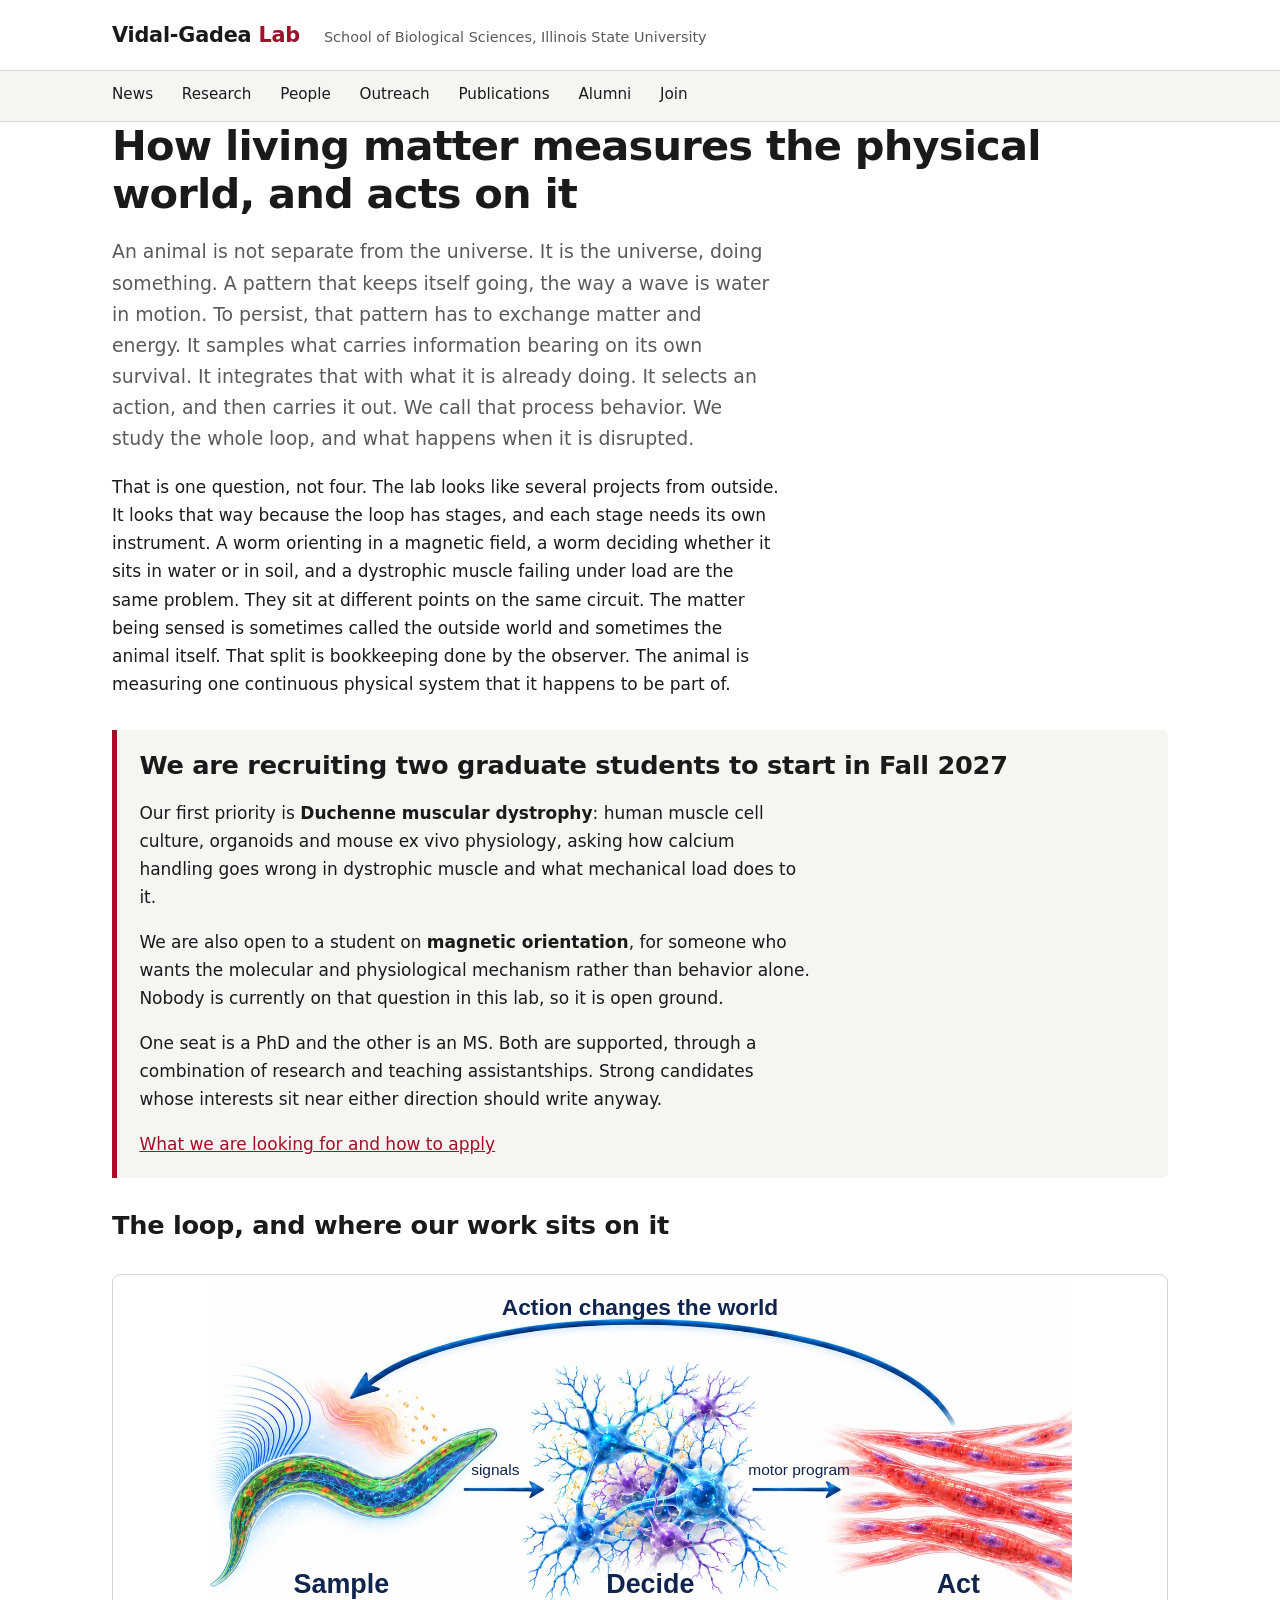
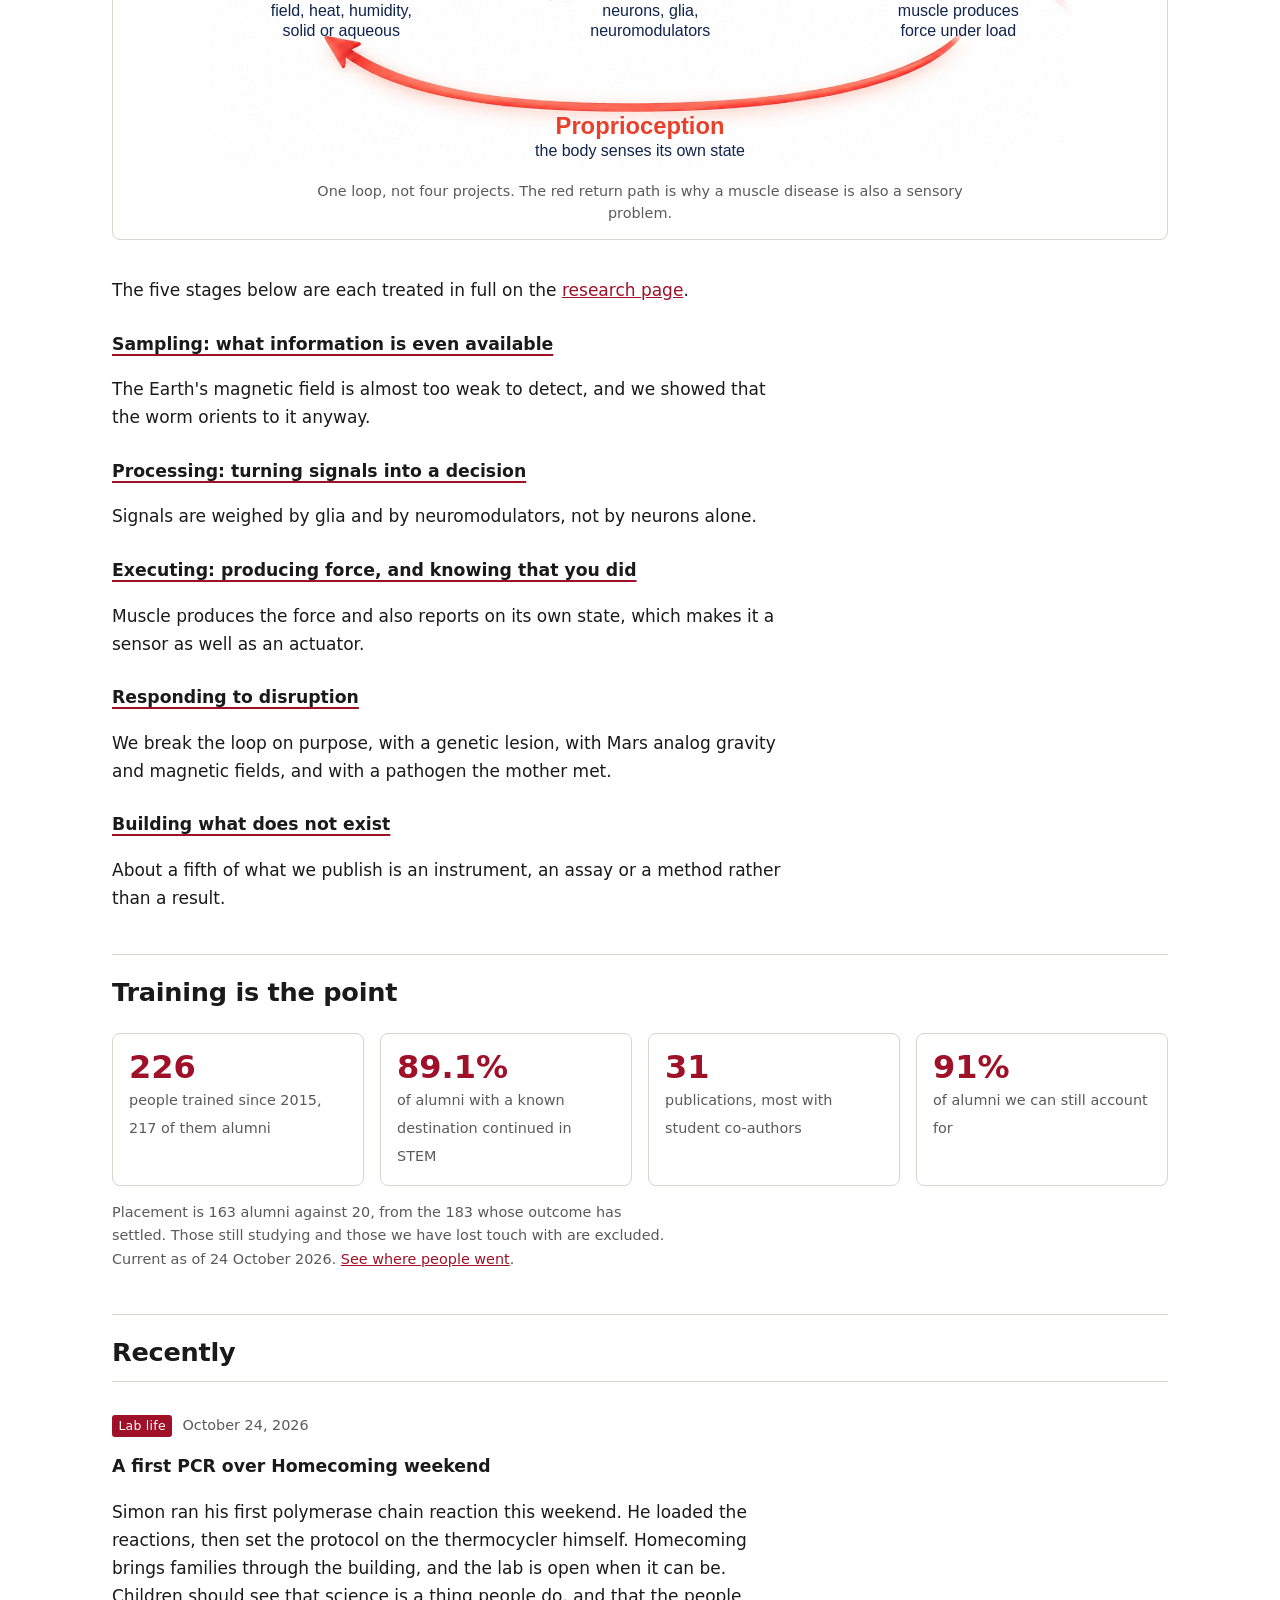
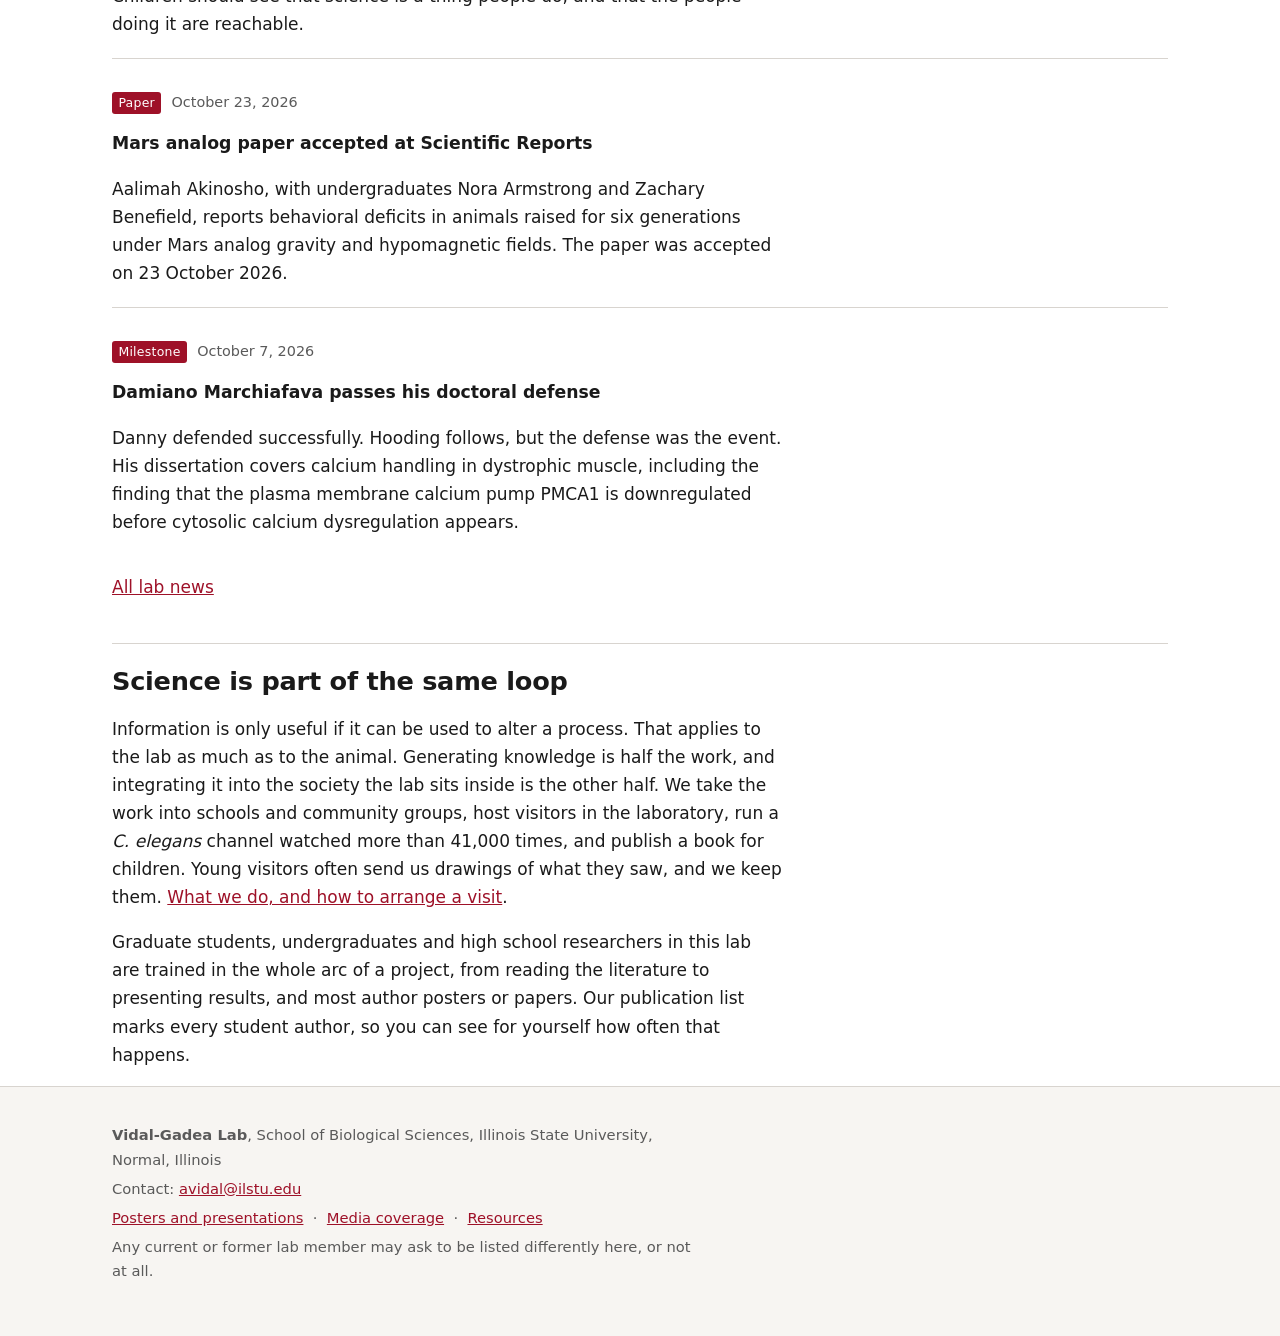
==== index.html @ 0d5caf1c "Shorten navigation labels and drop Home so the menu fits two rows on a phone" ====
<!doctype html>
<html lang="en">
<head>
<meta charset="utf-8">
<meta name="viewport" content="width=device-width, initial-scale=1">
<title>Vidal-Gadea Lab</title>
<meta name="description" content="The Vidal-Gadea Lab at Illinois State University studies how genes and nervous systems produce behavior, using C. elegans and human muscle cells to investigate Duchenne muscular dystrophy and magnetic field detection.">
<link rel="stylesheet" href="style.css">
</head>
<body>
<a class="skip" href="#main">Skip to main content</a>

<header class="masthead">
  <div class="wrap">
    <a class="wordmark" href="index.html" aria-current="page">Vidal-Gadea <span>Lab</span></a>
    <p class="tagline">School of Biological Sciences, Illinois State University</p>
  </div>
</header>

<nav class="primary" aria-label="Primary">
  <ul>
    <li><a href="news.html">News</a></li>
    <li><a href="research.html">Research</a></li>
    <li><a href="people.html">People</a></li>
    <li><a href="outreach.html">Outreach</a></li>
    <li><a href="publications.html">Publications</a></li>
    <li><a href="alumni.html">Alumni</a></li>
    <li><a href="join.html">Join</a></li>
  </ul>
</nav>

<main id="main" class="wrap">

  <h1>How living matter measures the physical world, and acts on it</h1>

  <p class="lede">An animal is not separate from the universe. It is the universe, doing
  something. A pattern that keeps itself going, the way a wave is water in motion. To persist,
  that pattern has to exchange matter and energy. It samples what carries information bearing
  on its own survival. It integrates that with what it is already doing. It selects an action,
  and then carries it out. We call that process behavior. We study the whole loop, and what
  happens when it is disrupted.</p>

  <p>That is one question, not four. The lab looks like several projects from outside. It looks
  that way because the loop has stages, and each stage needs its own instrument. A worm
  orienting in a magnetic field, a worm deciding whether it sits in water or in soil, and a
  dystrophic muscle failing under load are the same problem. They sit at different points on
  the same circuit. The matter being sensed is sometimes called the outside world and
  sometimes the animal itself. That split is bookkeeping done by the observer. The animal is
  measuring one continuous physical system that it happens to be part of.</p>

  <div class="callout">
    <h2>We are recruiting two graduate students to start in Fall 2027</h2>
    <p>Our first priority is <strong>Duchenne muscular dystrophy</strong>: human muscle cell
    culture, organoids and mouse ex vivo physiology, asking how calcium handling goes wrong in
    dystrophic muscle and what mechanical load does to it.</p>
    <p>We are also open to a student on <strong>magnetic orientation</strong>, for someone who
    wants the molecular and physiological mechanism rather than behavior alone. Nobody is
    currently on that question in this lab, so it is open ground.</p>
    <p>One seat is a PhD and the other is an MS. Both are supported, through a combination of
    research and teaching assistantships. Strong candidates whose interests sit near either
    direction should write anyway.</p>
    <p><a href="join.html">What we are looking for and how to apply</a></p>
  </div>

  <h2>The loop, and where our work sits on it</h2>

  <figure class="fig art">
    <svg viewBox="0 0 1672 941" role="img"
         aria-label="A closed loop. An animal samples the physical world (field, heat, humidity, and whether the surroundings are solid or aqueous), neurons and glia decide what the signals mean, and muscle produces force under load. An upper arc returns from muscle to sampling, because action changes the world. A lower arc, in red, returns the same way for proprioception, where the body senses its own state.">
      <image href="loop.jpg" x="0" y="0" width="1672" height="941"></image>
      <g fill="#10244d" font-family="Helvetica, Arial, sans-serif" text-anchor="middle">
        <text x="836" y="62" font-size="44" font-weight="700">Action changes the world</text>

        <text x="556" y="372" font-size="30">signals</text>
        <text x="1144" y="372" font-size="30">motor program</text>

        <text x="258" y="600" font-size="52" font-weight="700">Sample</text>
        <text x="258" y="645" font-size="31">field, heat, humidity,</text>
        <text x="258" y="683" font-size="31">solid or aqueous</text>

        <text x="856" y="600" font-size="52" font-weight="700">Decide</text>
        <text x="856" y="645" font-size="31">neurons, glia,</text>
        <text x="856" y="683" font-size="31">neuromodulators</text>

        <text x="1452" y="600" font-size="52" font-weight="700">Act</text>
        <text x="1452" y="645" font-size="31">muscle produces</text>
        <text x="1452" y="683" font-size="31">force under load</text>

        <text x="836" y="872" font-size="46" font-weight="700" fill="#e8402a">Proprioception</text>
        <text x="836" y="915" font-size="31">the body senses its own state</text>
      </g>
    </svg>
    <figcaption>One loop, not four projects. The red return path is why a muscle disease is
    also a sensory problem.</figcaption>
  </figure>

  <p>The five stages below are each treated in full on the
  <a href="research.html">research page</a>.</p>

  <h3><a href="research.html#sampling">Sampling: what information is even available</a></h3>
  <p>The Earth's magnetic field is almost too weak to detect, and we showed that the worm
  orients to it anyway.</p>

  <h3><a href="research.html#deciding">Processing: turning signals into a decision</a></h3>
  <p>Signals are weighed by glia and by neuromodulators, not by neurons alone.</p>

  <h3><a href="research.html#executing">Executing: producing force, and knowing that you did</a></h3>
  <p>Muscle produces the force and also reports on its own state, which makes it a sensor as
  well as an actuator.</p>

  <h3><a href="research.html#disruption">Responding to disruption</a></h3>
  <p>We break the loop on purpose, with a genetic lesion, with Mars analog gravity and magnetic
  fields, and with a pathogen the mother met.</p>

  <h3><a href="research.html#building">Building what does not exist</a></h3>
  <p>About a fifth of what we publish is an instrument, an assay or a method rather than a
  result.</p>

  <h2>Training is the point</h2>

  <ul class="stats">
    <li><span class="n">226</span><span class="k">people trained since 2015, 217 of them alumni</span></li>
    <li><span class="n">89.1%</span><span class="k">of alumni with a known destination continued in STEM</span></li>
    <li><span class="n">31</span><span class="k">publications, most with student co-authors</span></li>
    <li><span class="n">91%</span><span class="k">of alumni we can still account for</span></li>
  </ul>
  <p class="meta">Placement is 163 alumni against 20, from the 183 whose outcome has settled.
  Those still studying and those we have lost touch with are excluded. Current as of 24 October 2026.
  <a href="alumni.html">See where people went</a>.</p>

  <h2>Recently</h2>
  <div id="homeNews"><p class="meta">Recent lab news appears here.</p></div>
  <noscript><p class="meta">The news list needs JavaScript. The full record is on the <a href="news.html">news page</a>.</p></noscript>
  <p><a href="news.html">All lab news</a></p>

  <h2>Science is part of the same loop</h2>
  <p>Information is only useful if it can be used to alter a process. That applies to the lab
  as much as to the animal. Generating knowledge is half the work, and integrating it into the
  society the lab sits inside is the other half. We take the work into schools and community
  groups, host visitors in the laboratory, run
  a <em>C. elegans</em> channel watched more than 41,000 times, and publish a book for
  children. Young visitors often send us drawings of what they saw, and we keep them.
  <a href="outreach.html">What we do, and how to arrange a visit</a>.</p>

  <p>Graduate students, undergraduates and high school researchers in this lab are trained in
  the whole arc of a project, from reading the literature to presenting results, and most
  author posters or papers. Our publication list marks every student author, so you can see
  for yourself how often that happens.</p>

</main>

<footer>
  <div class="wrap">
    <p><strong>Vidal-Gadea Lab</strong>, School of Biological Sciences, Illinois State University, Normal, Illinois</p>
    <p>Contact: <a href="mailto:avidal@ilstu.edu">avidal@ilstu.edu</a></p>
    <p class="sitelinks"><a href="presentations.html">Posters and presentations</a> &nbsp;&middot;&nbsp;
    <a href="media.html">Media coverage</a> &nbsp;&middot;&nbsp;
    <a href="resources.html">Resources</a></p>
    <p>Any current or former lab member may ask to be listed differently here, or not at all.</p>
  </div>
</footer>

<script>
(function(){
  var box=document.getElementById('homeNews'); if(!box) return;
  fetch('news.json',{cache:'no-store'}).then(function(r){return r.json();}).then(function(items){
    items.sort(function(a,b){return a.date<b.date?1:-1;});
    var M=['January','February','March','April','May','June','July','August','September','October','November','December'];
    var out='';
    items.slice(0,3).forEach(function(it){
      var p=it.date.split('-');
      out+='<article class="newsitem"><p class="meta"><span class="newstag">'+it.tag+'</span> '+
           M[parseInt(p[1],10)-1]+' '+parseInt(p[2],10)+', '+p[0]+'</p><h3>'+it.title+'</h3><p>'+it.body+'</p></article>';
    });
    box.innerHTML=out;
  }).catch(function(){ box.innerHTML=''; });
})();
</script>
<script src="ui.js"></script>
</body>
</html>
---- style.css ----
:root {
  --red: #9e1128;
  --red-bright: #ce0e2d;
  --ink: #1a1a1a;
  --muted: #5a5a5a;
  --rule: #d8d4cf;
  --bg: #ffffff;
  --bg-soft: #f7f5f2;
  --focus: #0b5fff;
  --max: 68rem;
}

@media (prefers-color-scheme: dark) {
  :root:not([data-theme="light"]) {
    --red: #ff8fa0;
    --red-bright: #ff8fa0;
    --ink: #eceaea;
    --muted: #b4afac;
    --rule: #3a3634;
    --bg: #15120f;
    --bg-soft: #1e1a17;
    --focus: #8ab4ff;
  }
}
:root[data-theme="dark"] {
  --red: #ff8fa0;
  --red-bright: #ff8fa0;
  --ink: #eceaea;
  --muted: #b4afac;
  --rule: #3a3634;
  --bg: #15120f;
  --bg-soft: #1e1a17;
  --focus: #8ab4ff;
}

* { box-sizing: border-box; }

html { -webkit-text-size-adjust: 100%; }

body {
  margin: 0;
  background: var(--bg);
  color: var(--ink);
  font: 400 1.0625rem/1.65 ui-sans-serif, system-ui, -apple-system, "Segoe UI", Roboto, Arial, sans-serif;
}

.skip {
  position: absolute;
  left: -9999px;
  top: 0;
  background: var(--ink);
  color: var(--bg);
  padding: .75rem 1rem;
  z-index: 100;
}
.skip:focus { left: 0; }

:focus-visible {
  outline: 3px solid var(--focus);
  outline-offset: 2px;
}

.wrap {
  max-width: var(--max);
  margin: 0 auto;
  padding: 0 1rem;
}

/* ---------- masthead ---------- */

.masthead {
  border-bottom: 1px solid var(--rule);
  background: var(--bg);
}
.masthead .wrap {
  display: flex;
  flex-wrap: wrap;
  align-items: baseline;
  gap: .5rem 1.5rem;
  padding-top: 1.1rem;
  padding-bottom: 1.1rem;
}
.wordmark {
  font-size: 1.3rem;
  font-weight: 700;
  letter-spacing: -.01em;
  color: var(--ink);
  text-decoration: none;
}
.wordmark span { color: var(--red); }
.tagline {
  color: var(--muted);
  font-size: .9rem;
  margin: 0;
}

nav.primary { border-bottom: 1px solid var(--rule); background: var(--bg-soft); }
nav.primary ul {
  list-style: none;
  margin: 0;
  padding: 0;
  display: flex;
  flex-wrap: wrap;
  max-width: var(--max);
  margin-inline: auto;
  padding-inline: 1rem;
}
nav.primary a {
  display: block;
  padding: .7rem .9rem;
  color: var(--ink);
  text-decoration: none;
  font-size: .95rem;
  border-bottom: 3px solid transparent;
}
nav.primary a:hover { background: var(--bg); }
nav.primary a[aria-current="page"] {
  border-bottom-color: var(--red);
  font-weight: 600;
}
nav.primary li:first-child a { padding-left: 0; }

/* ---------- type ---------- */

main { padding-block: 2.5rem 4rem; }

h1 {
  font-size: clamp(1.8rem, 1.2rem + 2.2vw, 2.6rem);
  line-height: 1.15;
  letter-spacing: -.02em;
  margin: 0 0 .6rem;
}
h2 {
  font-size: clamp(1.25rem, 1rem + 1vw, 1.6rem);
  line-height: 1.25;
  letter-spacing: -.01em;
  margin: 2.6rem 0 .75rem;
  padding-top: 1.4rem;
  border-top: 1px solid var(--rule);
}
h2:first-of-type { border-top: 0; padding-top: 0; margin-top: 1.8rem; }
h3 {
  font-size: 1.08rem;
  margin: 1.6rem 0 .4rem;
}
p, li { max-width: 62ch; }
a { color: var(--red); }
a:hover { text-decoration-thickness: 2px; }

.lede {
  font-size: 1.18rem;
  color: var(--muted);
  max-width: 55ch;
}

.meta { color: var(--muted); font-size: .9rem; }

/* ---------- call-out ---------- */

.callout {
  background: var(--bg-soft);
  border-left: 5px solid var(--red);
  padding: 1.25rem 1.4rem;
  margin: 2rem 0;
  border-radius: 0 6px 6px 0;
}
.callout h2, .callout h3 { margin-top: 0; border-top: 0; padding-top: 0; }
.callout p:last-child { margin-bottom: 0; }

/* ---------- cards ---------- */

.grid {
  display: grid;
  gap: 1.5rem;
  grid-template-columns: repeat(auto-fit, minmax(15rem, 17rem));
  justify-content: start;
  margin: 1.5rem 0;
}
.card {
  border: 1px solid var(--rule);
  border-radius: 8px;
  padding: 1.1rem 1.2rem;
  background: var(--bg);
}
.card h3 { margin-top: 0; }
.card p { margin-bottom: 0; }

.person { text-align: left; }
.person img {
  width: 100%;
  max-width: 15rem;
  height: auto;
  aspect-ratio: 1 / 1;
  object-fit: cover;
  border-radius: 6px;
  background: var(--bg-soft);
  display: block;
  margin-bottom: .7rem;
}
.person .name { font-weight: 650; display: block; }
.person .role { color: var(--muted); font-size: .92rem; }

/* ---------- stats ---------- */

.stats {
  display: grid;
  gap: 1rem;
  grid-template-columns: repeat(auto-fit, minmax(11rem, 1fr));
  margin: 1.5rem 0 .5rem;
  padding: 0;
  list-style: none;
}
.stats li {
  border: 1px solid var(--rule);
  border-radius: 8px;
  padding: 1rem;
  max-width: none;
}
.stats .n {
  display: block;
  font-size: 2rem;
  font-weight: 700;
  line-height: 1.1;
  color: var(--red);
}
.stats .k { color: var(--muted); font-size: .9rem; }

/* ---------- publications ---------- */

.pubs { list-style: none; padding: 0; }
.pubs li {
  border-top: 1px solid var(--rule);
  padding: 1rem 0;
  max-width: 68ch;
}
.pubs li:first-child { border-top: 0; }
.pub-venue { font-style: italic; }
.key {
  background: var(--bg-soft);
  padding: .8rem 1rem;
  border-radius: 6px;
  font-size: .92rem;
  max-width: 62ch;
}

/* ---------- footer ---------- */

footer {
  border-top: 1px solid var(--rule);
  background: var(--bg-soft);
  padding-block: 2rem 3rem;
}
footer p { margin: .3rem 0; font-size: .92rem; color: var(--muted); }

@media (prefers-reduced-motion: reduce) {
  * { animation: none !important; transition: none !important; }
}

/* figures: hand-drawn inline SVG diagrams */
.fig {
  margin: 2rem 0 2.25rem;
  padding: 1.25rem 0 0;
  border-top: 1px solid var(--rule);
  border-bottom: 1px solid var(--rule);
  color: var(--ink);
}
.fig svg {
  display: block;
  width: 100%;
  max-width: 54rem;
  height: auto;
  margin: 0 auto;
}
.fig figcaption {
  max-width: 44rem;
  margin: 0.75rem auto 1.1rem;
  font-size: 0.9rem;
  line-height: 1.5;
  color: var(--muted);
  text-align: center;
}

/* figures built on artwork: keep the white plate in dark mode so the
   illustration is not a lit slab, and so the typeset labels stay legible */
.fig.art {
  background: #ffffff;
  border: 1px solid var(--rule);
  border-top: 1px solid var(--rule);
  border-radius: 8px;
  padding: 0.5rem 0.5rem 0;
}
.fig.art figcaption { margin-bottom: 0.9rem; color: #5a5a5a; }

/* photographic figures: dark micrographs, so no white plate */
.fig.photo img {
  display: block;
  width: 100%;
  max-width: 48rem;
  height: auto;
  margin: 0 auto;
  border-radius: 6px;
}

/* visitor art */
.art-hero img {
  display: block; width: 100%; max-width: 54rem; height: auto;
  margin: 0 auto; border-radius: 6px;
}
.art-hero figcaption { font-style: italic; }
.artgrid {
  display: grid; gap: 1.5rem;
  grid-template-columns: repeat(auto-fit, minmax(15rem, 1fr));
  margin: 1.5rem 0 1rem;
}
.artcard { margin: 0; }
.artcard img {
  width: 100%; height: auto; display: block;
  border: 1px solid var(--rule); border-radius: 6px; background: #fff;
}
.artcard figcaption { font-size: .9rem; line-height: 1.5; margin-top: .6rem; }
.artcard .art-text { display: block; color: var(--muted); margin-top: .3rem; }
.artcard .art-by { display: block; color: var(--muted); margin-top: .3rem; font-style: italic; }

/* Section headings that double as links to the full treatment */
h3 > a:only-child {
  color: inherit;
  text-decoration-color: var(--red);
  text-decoration-thickness: 2px;
  text-underline-offset: 4px;
}
h3 > a:only-child:hover {
  color: var(--red);
}

/* Progressive disclosure on the join page */
details {
  border-top: 1px solid var(--rule);
  padding: 0.6rem 0;
}
details:last-of-type { border-bottom: 1px solid var(--rule); }
details > summary {
  cursor: pointer;
  font-weight: 600;
  padding: 0.35rem 0;
  list-style-position: outside;
}
details > summary:hover { color: var(--red); }
details > summary:focus-visible {
  outline: 3px solid var(--focus);
  outline-offset: 2px;
}
details[open] > summary { color: var(--red); }
details > p { margin-top: 0.4rem; }

/* News entries */
.newsitem {
  border-top: 1px solid var(--rule);
  padding: 1.1rem 0 .2rem;
}
.newsitem h3 { margin: .15rem 0 .35rem; }
.newstag {
  display: inline-block;
  background: var(--red);
  color: #fff;
  border-radius: 3px;
  padding: .05rem .4rem;
  font-size: .78rem;
  letter-spacing: .02em;
  margin-right: .35rem;
}
@media (prefers-color-scheme: dark) { .newstag { color: #15120f; } }
.newsfig { margin: .6rem 0 .2rem; max-width: 34rem; }
.newsfig img { width: 100%; height: auto; border-radius: 6px; }

/* Back to top */
.totop {
  position: fixed;
  right: 1rem;
  bottom: 1rem;
  z-index: 50;
  font: inherit;
  font-size: 0.9rem;
  line-height: 1;
  padding: 0.6rem 0.8rem;
  border: 1px solid var(--rule);
  border-radius: 2rem;
  background: var(--bg);
  color: var(--ink);
  cursor: pointer;
  box-shadow: 0 1px 6px rgba(0,0,0,.14);
}
.totop:hover { background: var(--bg-soft); }
.totop:focus-visible { outline: 3px solid var(--focus); outline-offset: 2px; }
.totop[hidden] { display: none; }
@media (prefers-reduced-motion: no-preference) { html { scroll-behavior: smooth; } }
@media print { .totop { display: none; } }

/* Jump links */
.jump {
  margin: 1.25rem 0 1.75rem;
  padding: 0.75rem 0;
  border-top: 1px solid var(--rule);
  border-bottom: 1px solid var(--rule);
  display: flex;
  flex-wrap: wrap;
  align-items: baseline;
  gap: 0.5rem 1.25rem;
  font-size: 0.95rem;
}
.jump span { color: var(--muted); }
.jump a { white-space: nowrap; }
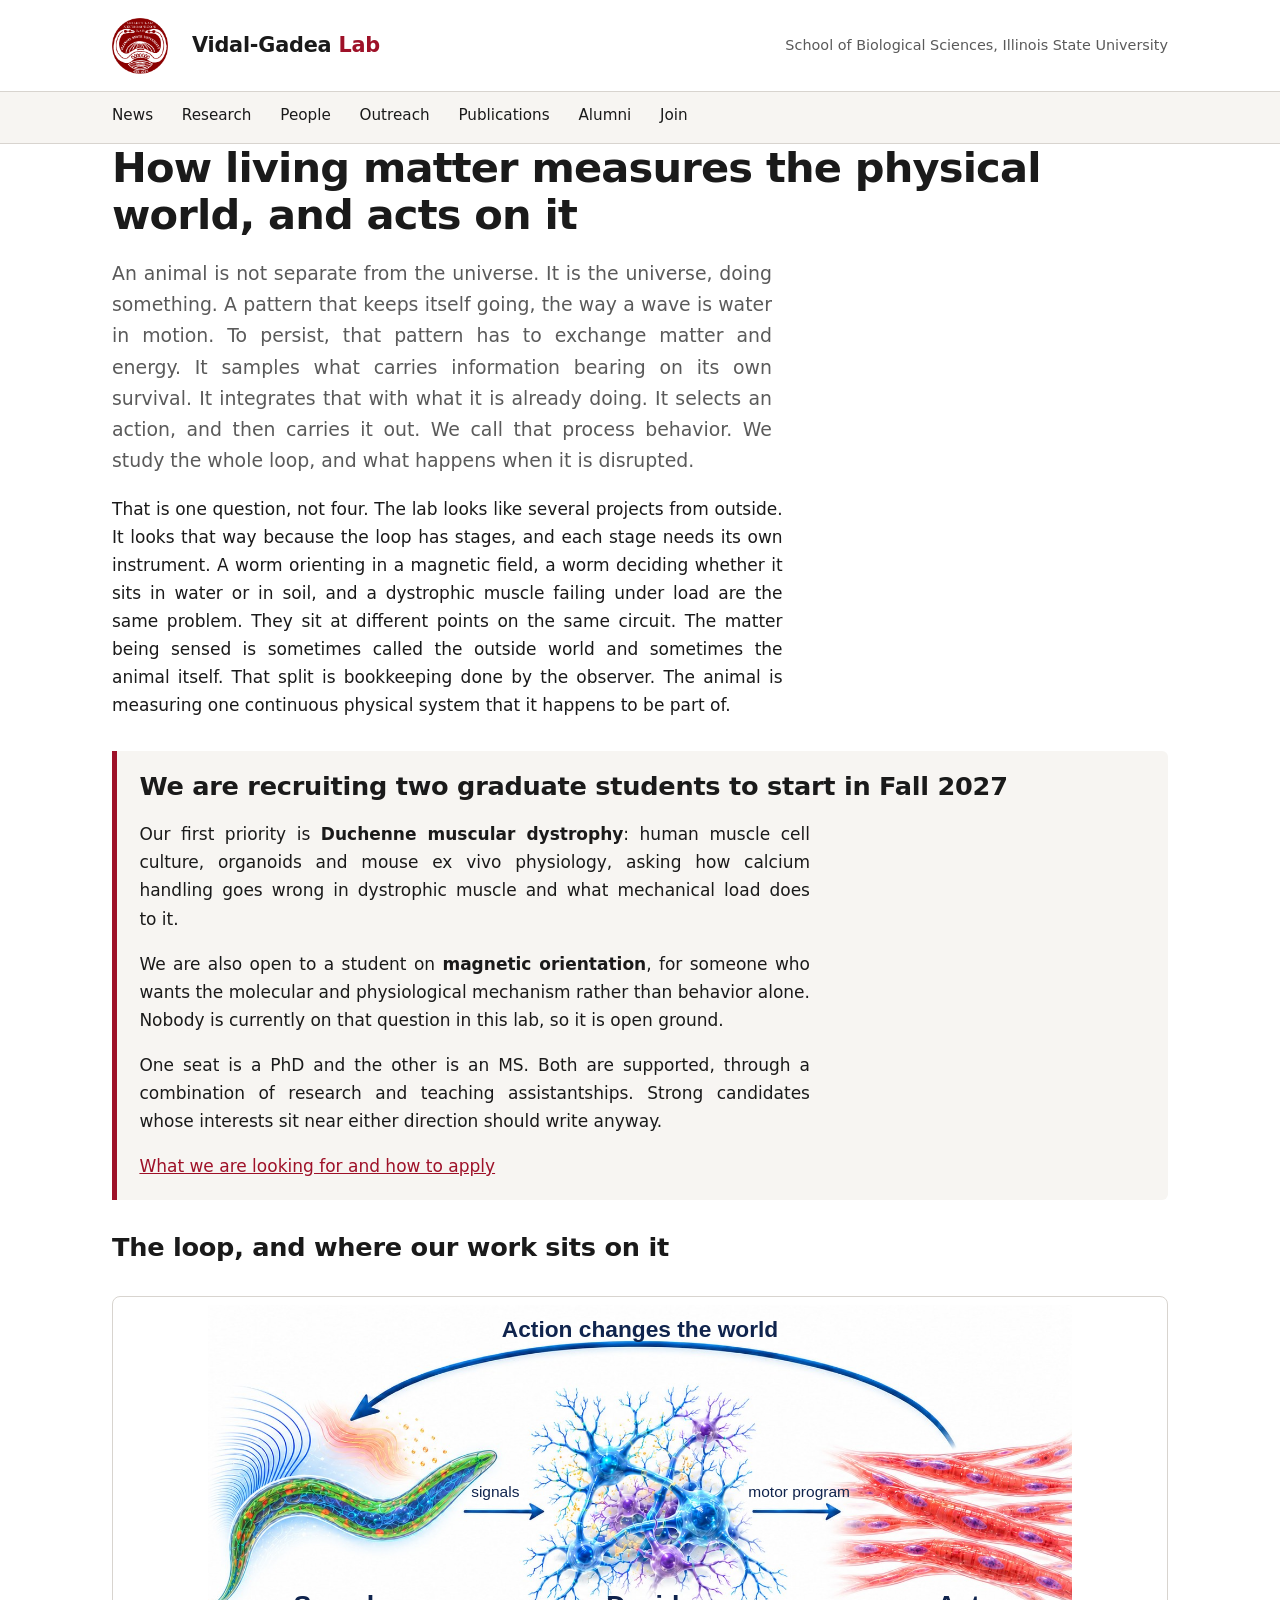
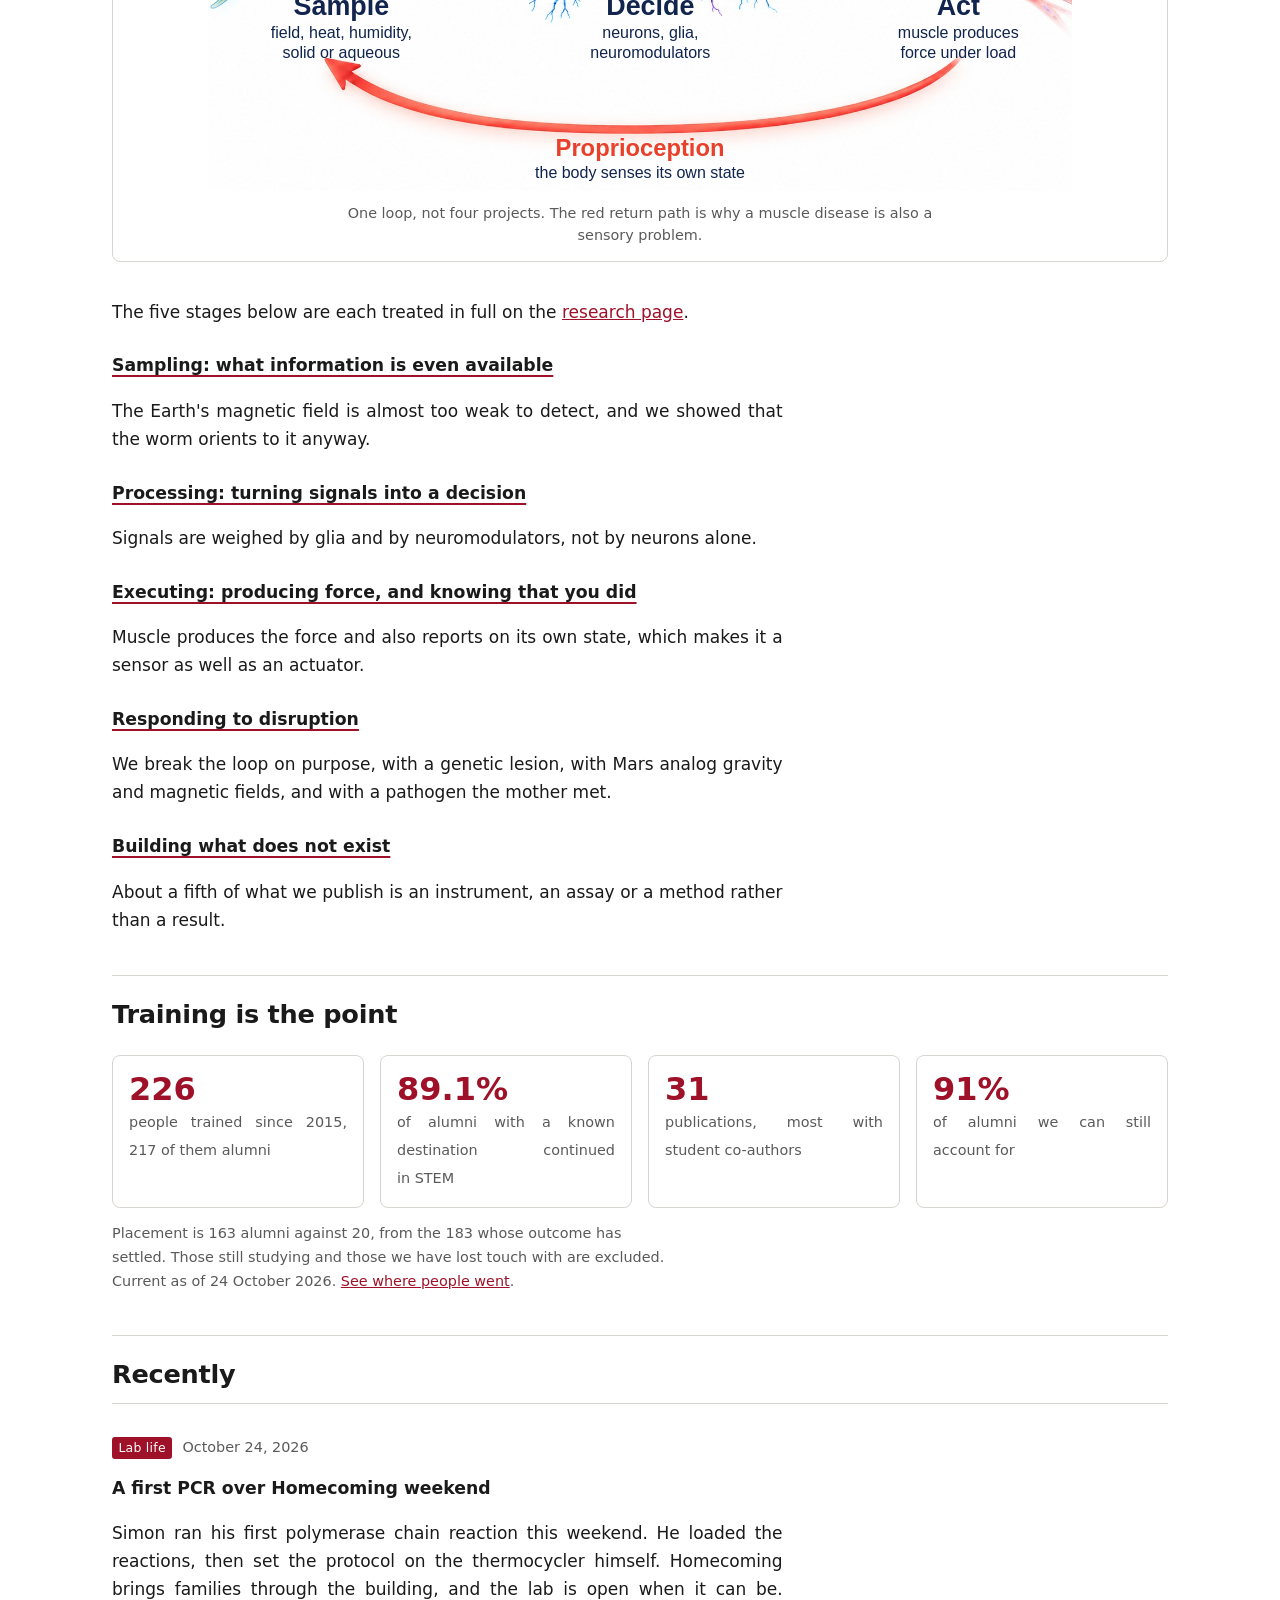
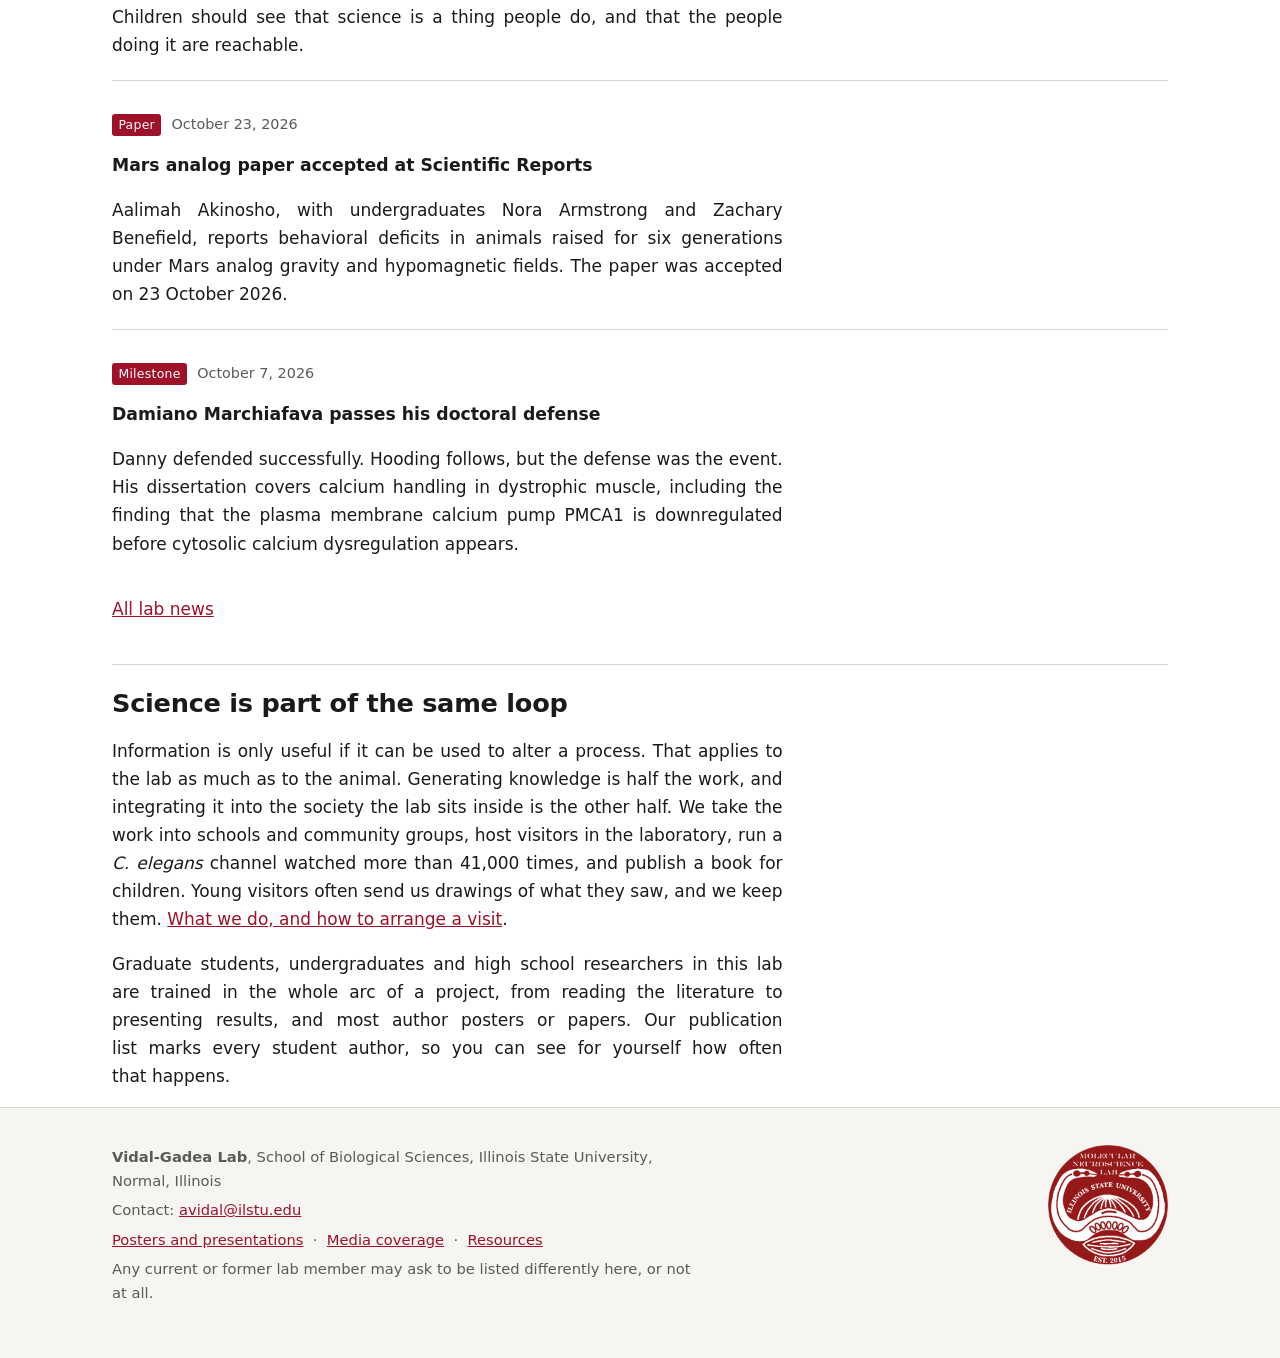
==== commit 0ba0928b: "Add lab logo to header and footer, favicon, social preview card" ====
--- a/index.html
+++ b/index.html
@@ -5,6 +5,18 @@
 <meta name="viewport" content="width=device-width, initial-scale=1">
 <title>Vidal-Gadea Lab</title>
 <meta name="description" content="The Vidal-Gadea Lab at Illinois State University studies how genes and nervous systems produce behavior, using C. elegans and human muscle cells to investigate Duchenne muscular dystrophy and magnetic field detection.">
+<meta property="og:title" content="Vidal-Gadea Lab">
+<meta property="og:description" content="The Vidal-Gadea Lab at Illinois State University studies how genes and nervous systems produce behavior, using C. elegans and human muscle cells to investigate Duchenne muscular dystrophy and magnetic field detection.">
+<meta property="og:url" content="https://agvg75.github.io/lab/">
+<link rel="icon" href="favicon.ico" sizes="32x32">
+<link rel="icon" type="image/png" sizes="512x512" href="favicon-512.png">
+<link rel="apple-touch-icon" href="favicon-180.png">
+<meta property="og:site_name" content="Vidal-Gadea Lab">
+<meta property="og:type" content="website">
+<meta property="og:image" content="https://agvg75.github.io/lab/social-card.jpg">
+<meta property="og:image:width" content="1200">
+<meta property="og:image:height" content="630">
+<meta name="twitter:card" content="summary_large_image">
 <link rel="stylesheet" href="style.css">
 </head>
 <body>
@@ -12,6 +24,7 @@
 
 <header class="masthead">
   <div class="wrap">
+    <a class="brand" href="index.html" aria-label="Vidal-Gadea Lab home"><picture><source srcset="logo-white-360.png" media="(prefers-color-scheme: dark)" class="logo-dark"><img class="logo" src="logo-red-360.png" width="56" height="56" alt=""></picture></a>
     <a class="wordmark" href="index.html" aria-current="page">Vidal-Gadea <span>Lab</span></a>
     <p class="tagline">School of Biological Sciences, Illinois State University</p>
   </div>
@@ -151,6 +164,7 @@
 
 <footer>
   <div class="wrap">
+    <img class="footlogo" src="logo-red-360.png" alt="Vidal-Gadea Lab logo: two nematodes encircling a pharynx, muscle and a row of eggs. Established 2015." width="120" height="120" loading="lazy">
     <p><strong>Vidal-Gadea Lab</strong>, School of Biological Sciences, Illinois State University, Normal, Illinois</p>
     <p>Contact: <a href="mailto:avidal@ilstu.edu">avidal@ilstu.edu</a></p>
     <p class="sitelinks"><a href="presentations.html">Posters and presentations</a> &nbsp;&middot;&nbsp;
@@ -166,16 +180,22 @@
   fetch('news.json',{cache:'no-store'}).then(function(r){return r.json();}).then(function(items){
     items.sort(function(a,b){return a.date<b.date?1:-1;});
     var M=['January','February','March','April','May','June','July','August','September','October','November','December'];
+    function esc(s){return String(s==null?'':s).replace(/&/g,'&amp;').replace(/</g,'&lt;').replace(/>/g,'&gt;');}
+  function ital(s){return s
+    .replace(/\b(Caenorhabditis elegans|C\. elegans)\b/g,'<em>$1</em>')
+    .replace(/\b([a-z]{3,4}-\d+(?:\.\d+)?)\b/g,'<em>$1</em>');}
     var out='';
     items.slice(0,3).forEach(function(it){
       var p=it.date.split('-');
-      out+='<article class="newsitem"><p class="meta"><span class="newstag">'+it.tag+'</span> '+
-           M[parseInt(p[1],10)-1]+' '+parseInt(p[2],10)+', '+p[0]+'</p><h3>'+it.title+'</h3><p>'+it.body+'</p></article>';
+      out+='<article class="newsitem"><p class="meta"><span class="newstag">'+esc(it.tag)+'</span> '+
+           M[parseInt(p[1],10)-1]+' '+parseInt(p[2],10)+', '+p[0]+'</p><h3>'+ital(esc(it.title))+'</h3><p>'+ital(esc(it.body))+'</p></article>';
     });
     box.innerHTML=out;
   }).catch(function(){ box.innerHTML=''; });
 })();
 </script>
 <script src="ui.js"></script>
+<script data-goatcounter="https://vidalgadea.goatcounter.com/count"
+        async src="//gc.zgo.at/count.js"></script>
 </body>
 </html>
--- a/style.css
+++ b/style.css
@@ -409,3 +409,21 @@
 }
 .jump span { color: var(--muted); }
 .jump a { white-space: nowrap; }
+
+/* Justified body text. Hyphenation keeps word spacing even; narrow screens stay
+   ragged right because justification opens rivers below about 45 characters a line. */
+@media (min-width: 40em){
+  p, li, figcaption, .lede { text-align: justify; hyphens: auto; -webkit-hyphens: auto; text-wrap: pretty; }
+  .meta, .newstag, nav, .jump, .totop, h1, h2, h3, h4, .person, figcaption.small { text-align: left; }
+}
+
+/* ---------- logo ---------- */
+.masthead .wrap { align-items: center; }
+.brand { display: inline-flex; flex-shrink: 0; line-height: 0; }
+.brand .logo { width: 56px; height: 56px; display: block; }
+.masthead .tagline { flex-basis: 100%; }
+@media (min-width: 40em) { .masthead .tagline { flex-basis: auto; margin-left: auto; } }
+footer .footlogo { float: right; width: 120px; height: 120px; margin: 0 0 1rem 1.5rem; opacity: .9; }
+footer .wrap::after { content: ""; display: block; clear: both; }
+@media (max-width: 40em) { footer .footlogo { width: 80px; height: 80px; } }
+footer p, .skip { text-align: left; }
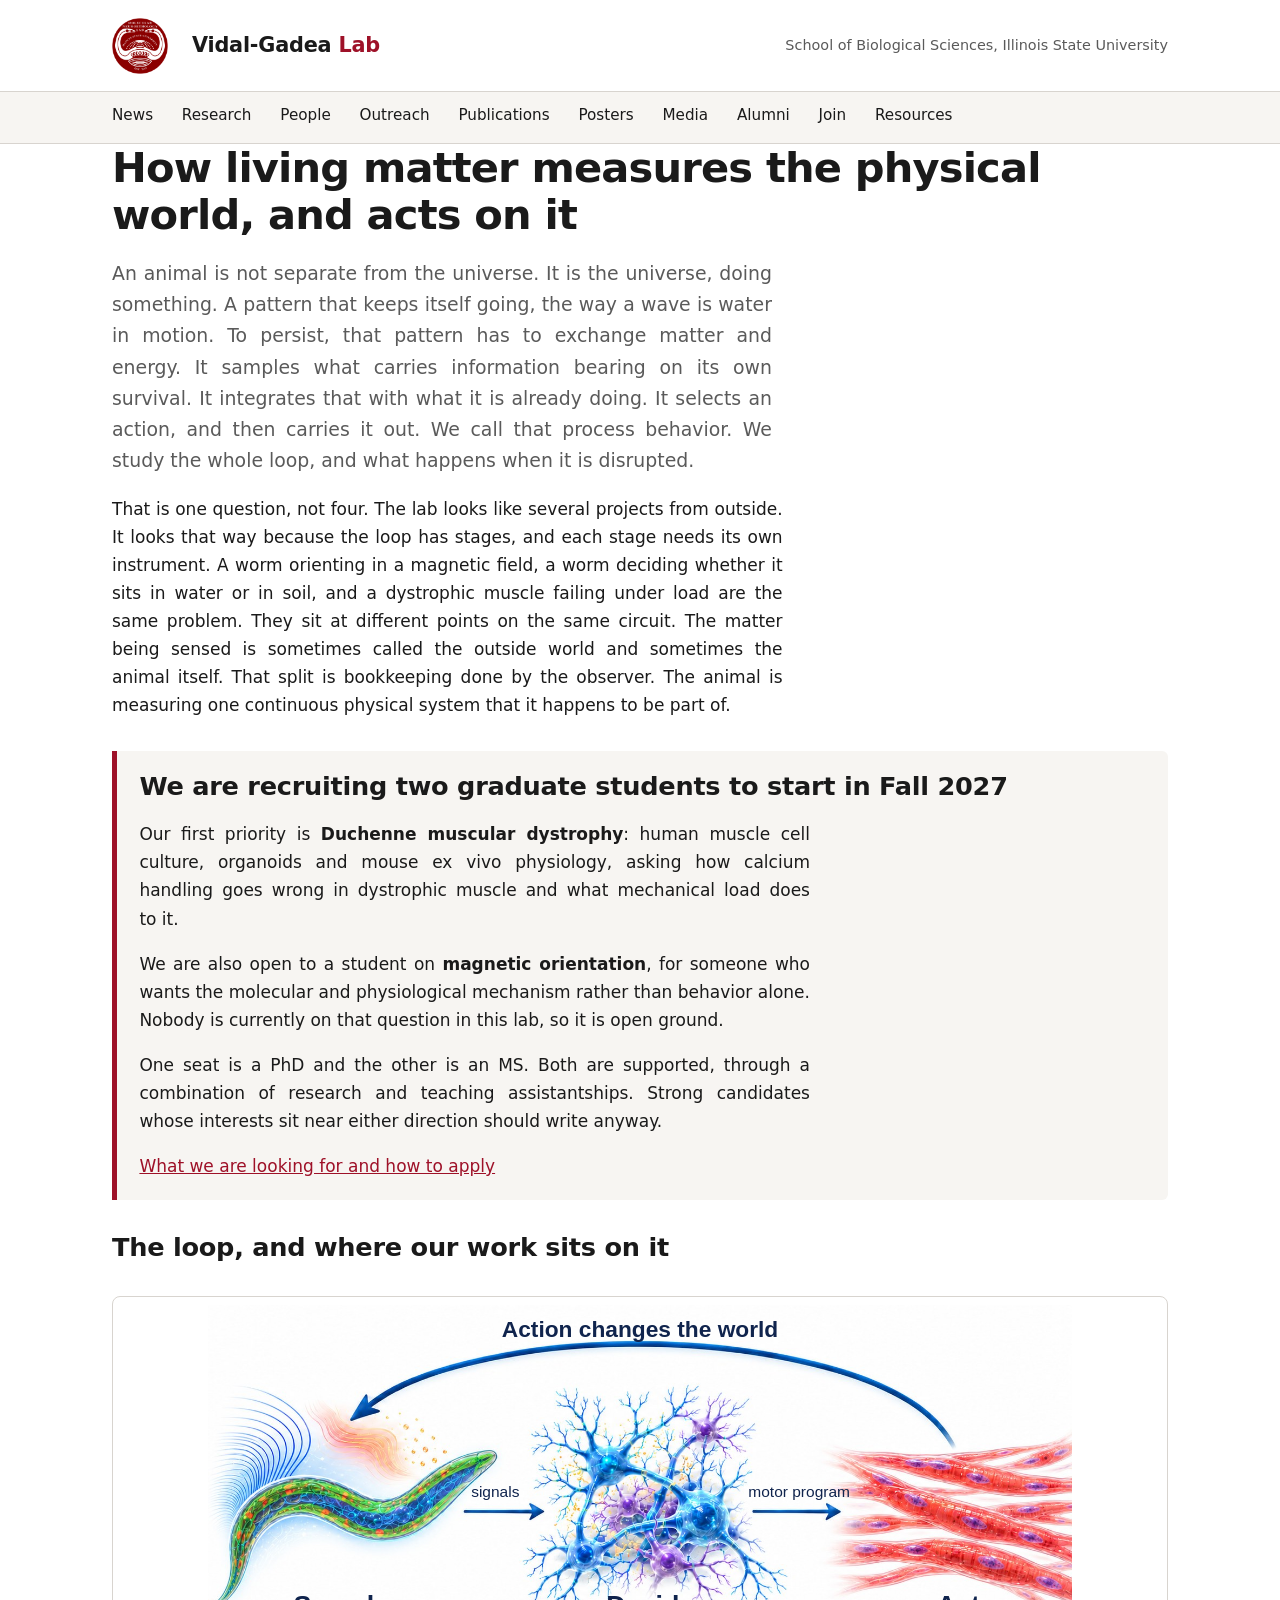
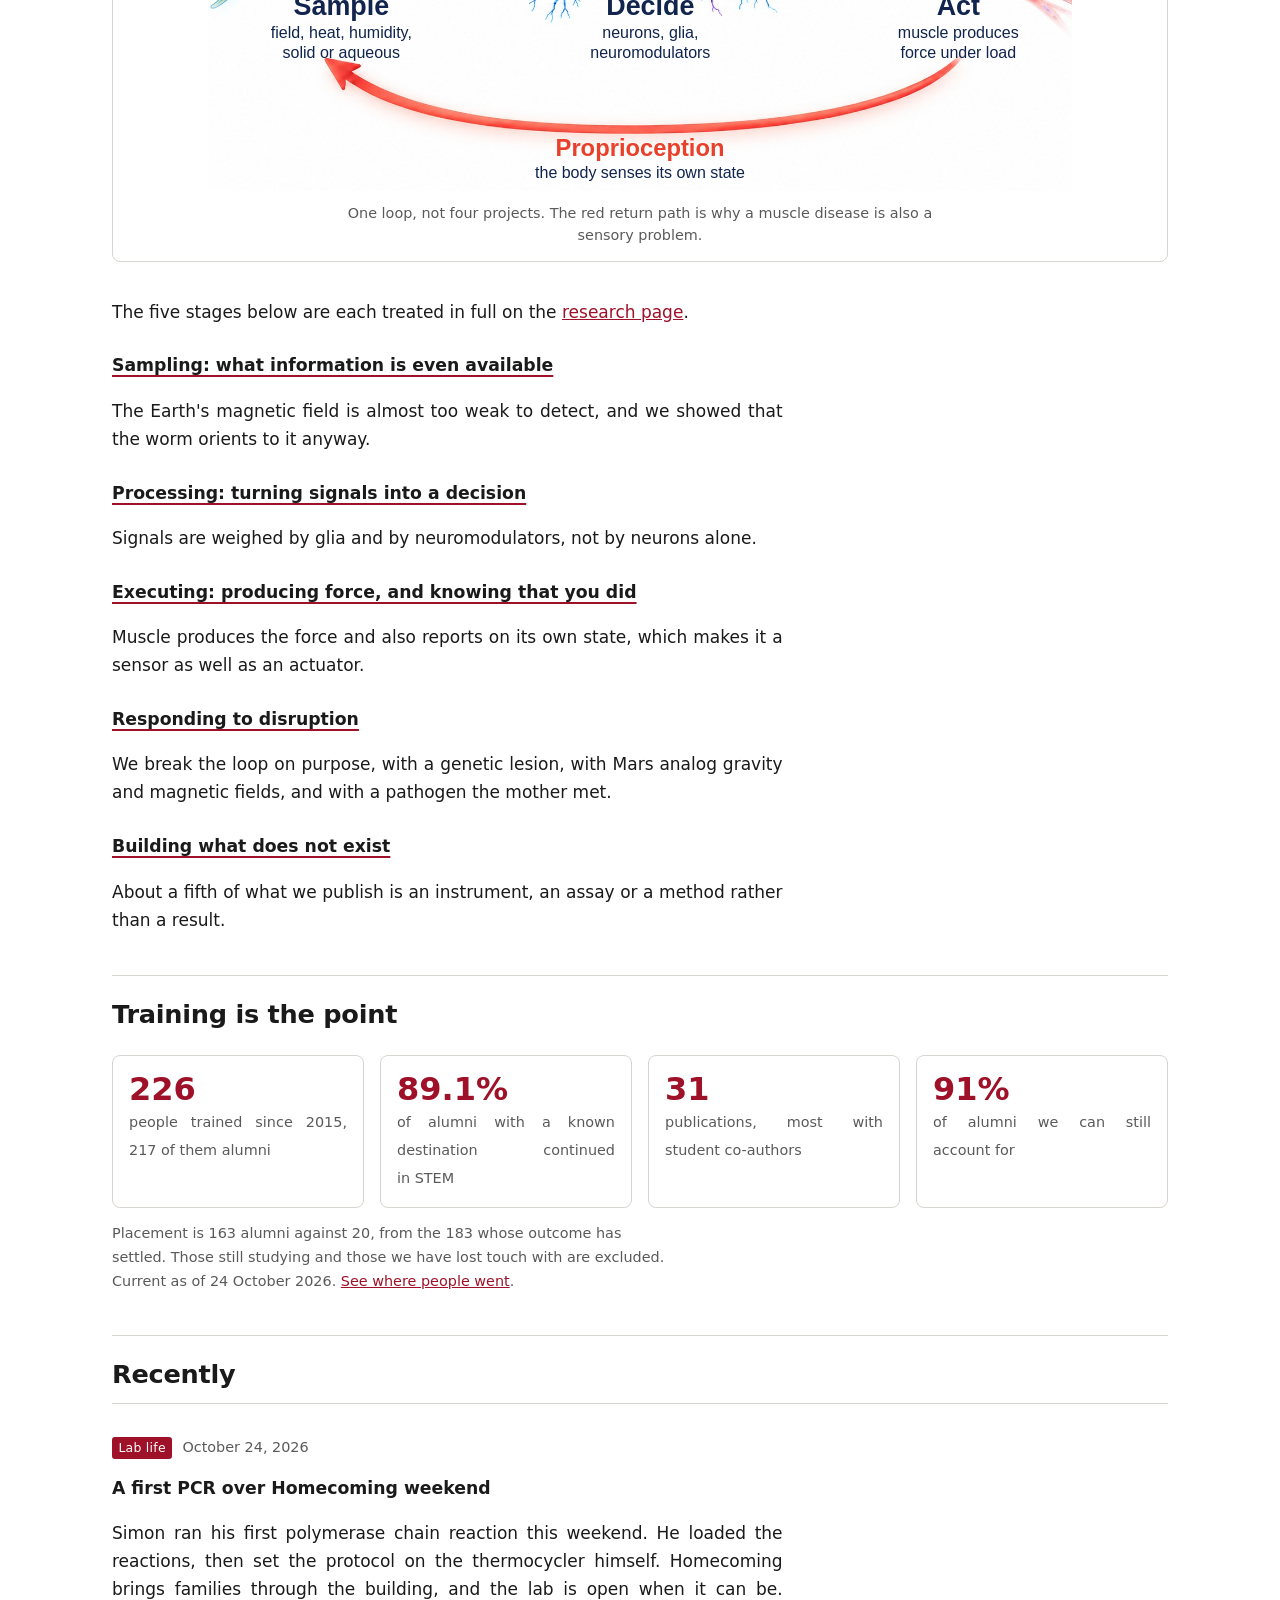
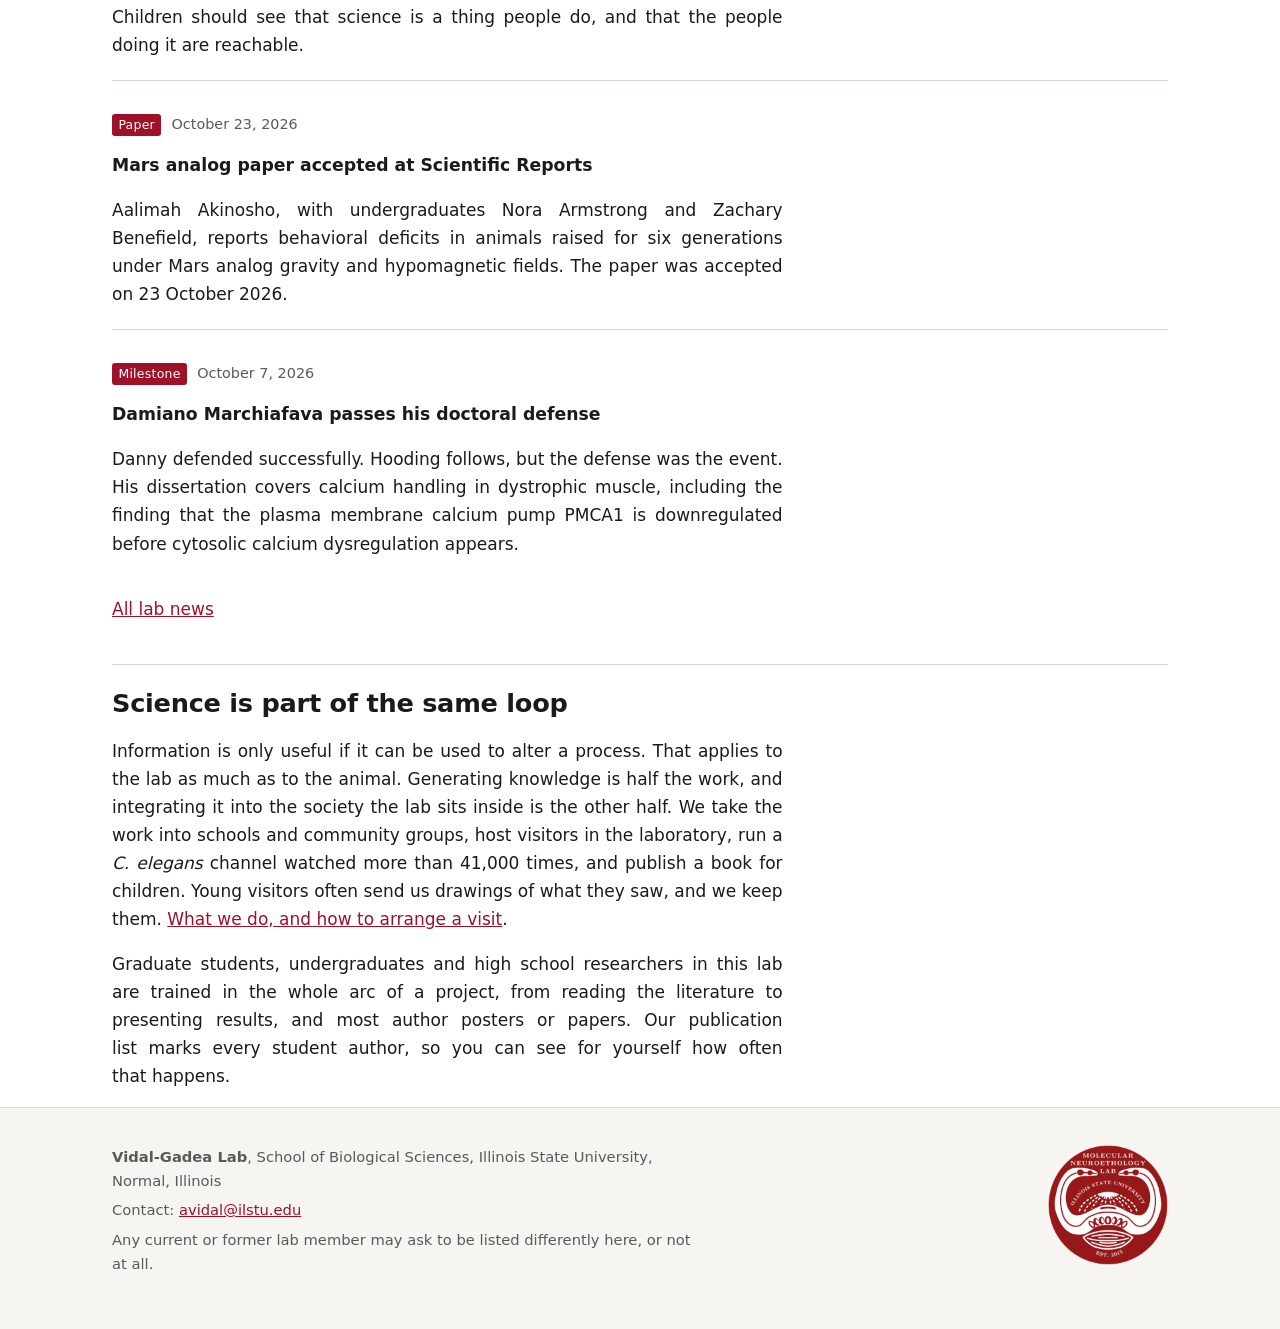
==== commit c33b4e80: "Promote Posters, Media and Resources from the footer into the main navigation" ====
--- a/index.html
+++ b/index.html
@@ -37,8 +37,11 @@
     <li><a href="people.html">People</a></li>
     <li><a href="outreach.html">Outreach</a></li>
     <li><a href="publications.html">Publications</a></li>
+    <li><a href="presentations.html">Posters</a></li>
+    <li><a href="media.html">Media</a></li>
     <li><a href="alumni.html">Alumni</a></li>
     <li><a href="join.html">Join</a></li>
+    <li><a href="resources.html">Resources</a></li>
   </ul>
 </nav>
 
@@ -167,9 +170,6 @@
     <img class="footlogo" src="logo-red-360.png" alt="Vidal-Gadea Lab logo: two nematodes encircling a pharynx, muscle and a row of eggs. Established 2015." width="120" height="120" loading="lazy">
     <p><strong>Vidal-Gadea Lab</strong>, School of Biological Sciences, Illinois State University, Normal, Illinois</p>
     <p>Contact: <a href="mailto:avidal@ilstu.edu">avidal@ilstu.edu</a></p>
-    <p class="sitelinks"><a href="presentations.html">Posters and presentations</a> &nbsp;&middot;&nbsp;
-    <a href="media.html">Media coverage</a> &nbsp;&middot;&nbsp;
-    <a href="resources.html">Resources</a></p>
     <p>Any current or former lab member may ask to be listed differently here, or not at all.</p>
   </div>
 </footer>
--- a/style.css
+++ b/style.css
@@ -427,3 +427,16 @@
 footer .wrap::after { content: ""; display: block; clear: both; }
 @media (max-width: 40em) { footer .footlogo { width: 80px; height: 80px; } }
 footer p, .skip { text-align: left; }
+
+/* ---------- PI card: portrait beside text on wide screens ---------- */
+@media (min-width: 40em) {
+  .grid.pi { grid-template-columns: minmax(0, 44rem); }
+  .grid.pi .person {
+    display: grid;
+    grid-template-columns: 12rem 1fr;
+    gap: 0 1.4rem;
+    align-items: start;
+  }
+  .grid.pi .person img { grid-row: 1 / span 2; margin-bottom: 0; max-width: 12rem; }
+  .grid.pi .person .name { margin-bottom: .3rem; }
+}
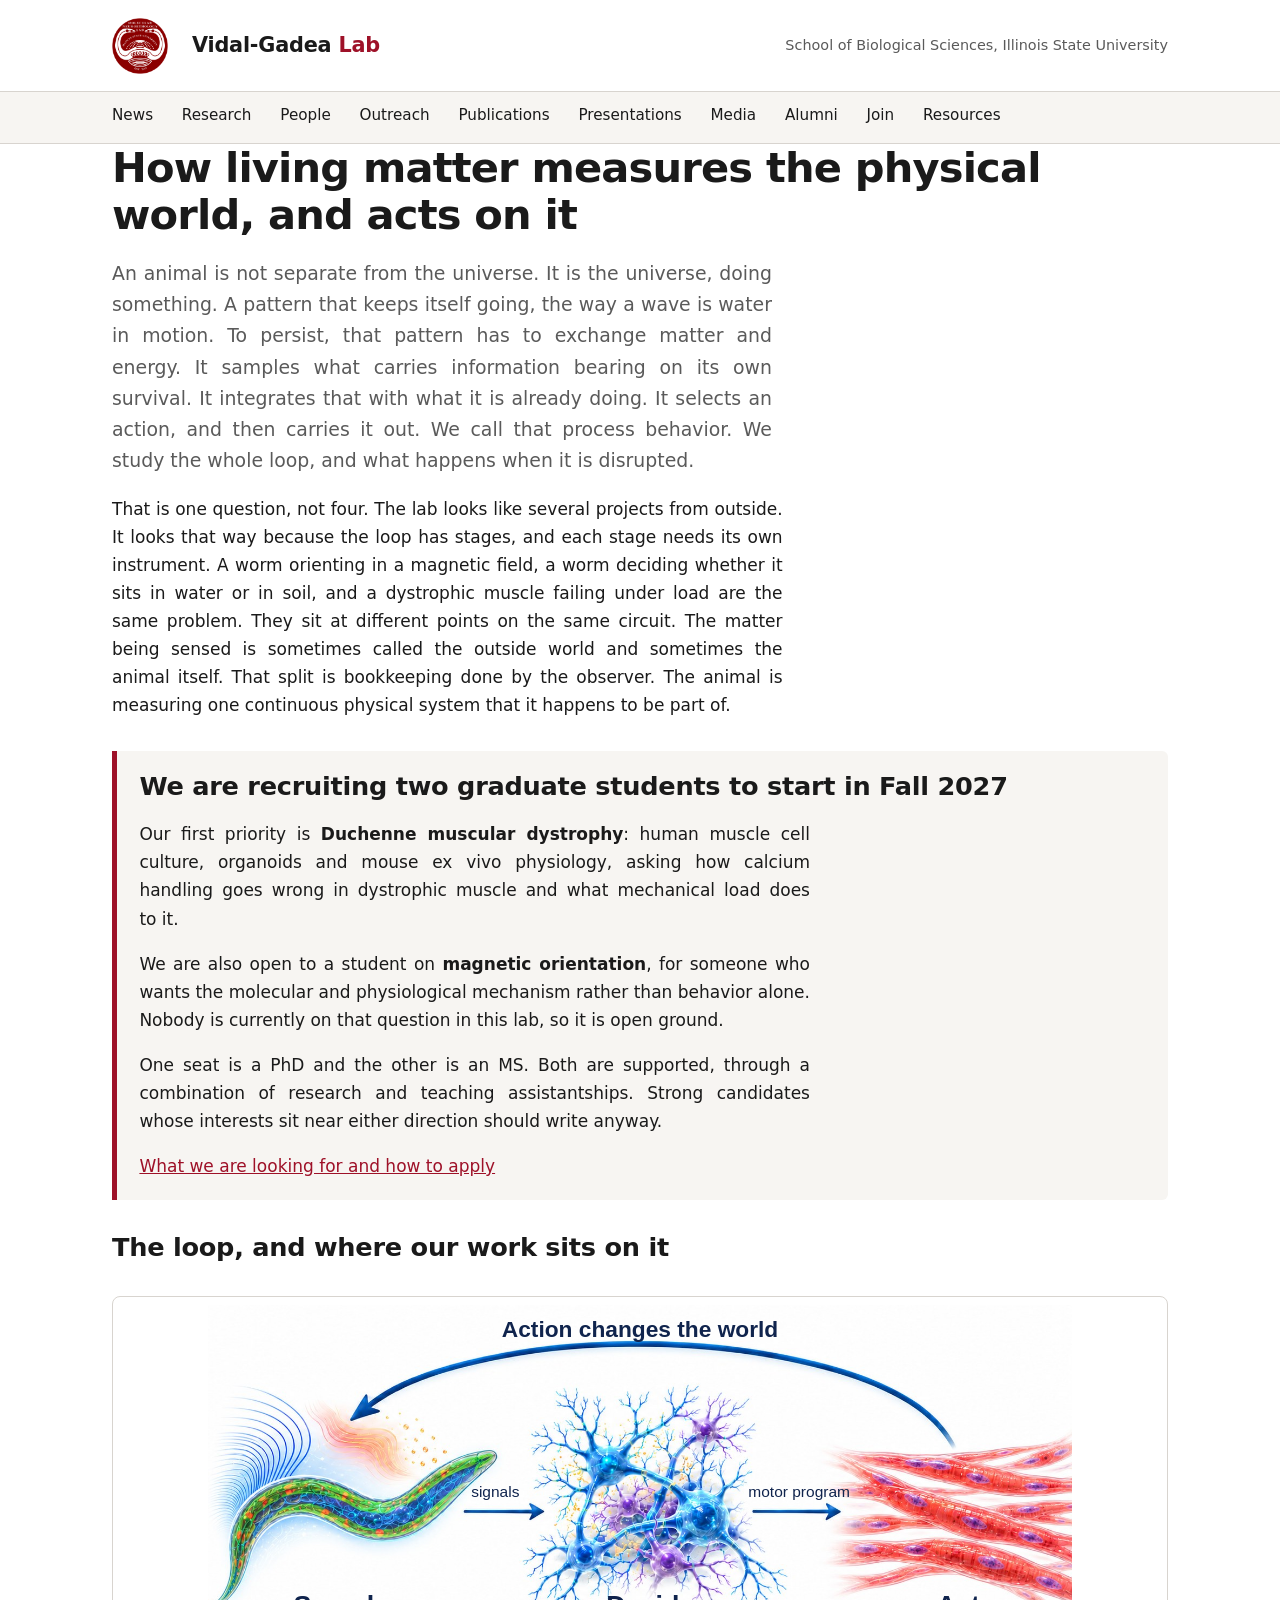
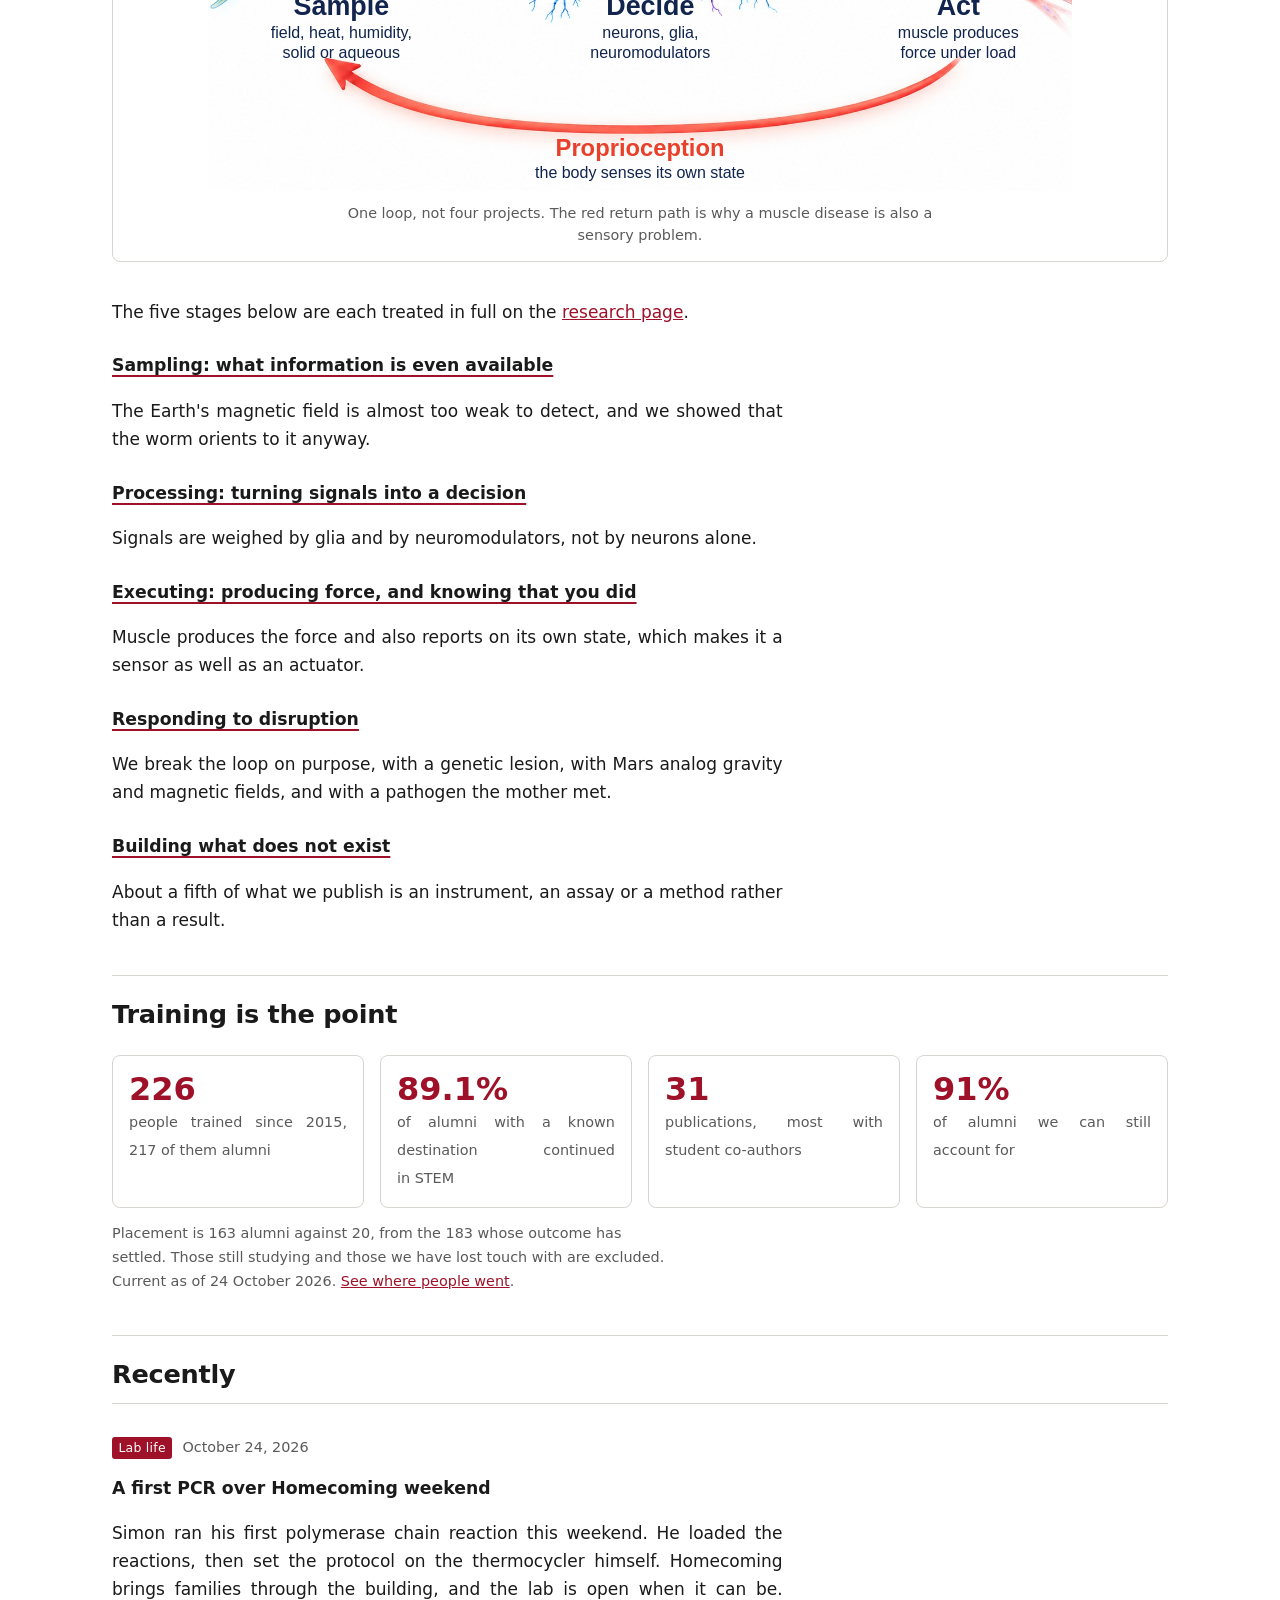
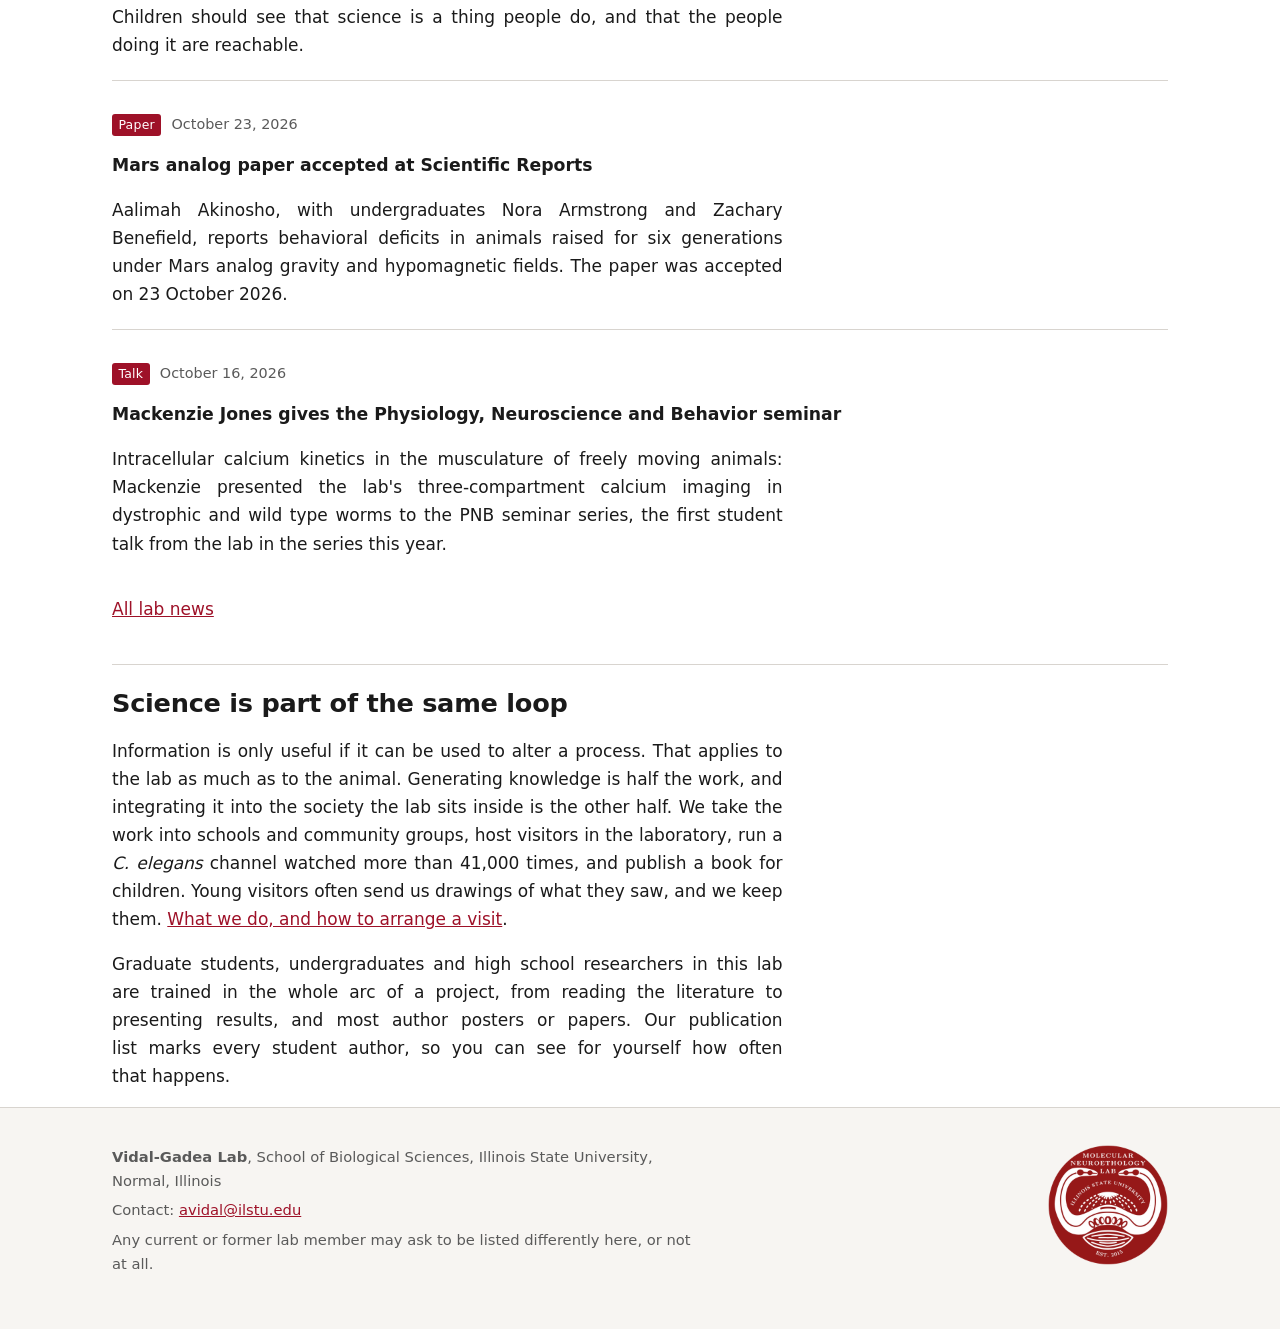
==== commit bc88823c: "Presentations page: talks above posters per year; Marcos SoIS poster; nav renamed; CV poster 175" ====
--- a/index.html
+++ b/index.html
@@ -37,7 +37,7 @@
     <li><a href="people.html">People</a></li>
     <li><a href="outreach.html">Outreach</a></li>
     <li><a href="publications.html">Publications</a></li>
-    <li><a href="presentations.html">Posters</a></li>
+    <li><a href="presentations.html">Presentations</a></li>
     <li><a href="media.html">Media</a></li>
     <li><a href="alumni.html">Alumni</a></li>
     <li><a href="join.html">Join</a></li>
--- a/style.css
+++ b/style.css
@@ -303,7 +303,7 @@
 
 /* visitor art */
 .art-hero img {
-  display: block; width: 100%; max-width: 54rem; height: auto;
+  display: block; width: 100%; max-width: 34rem; height: auto;
   margin: 0 auto; border-radius: 6px;
 }
 .art-hero figcaption { font-style: italic; }
@@ -440,3 +440,19 @@
   .grid.pi .person img { grid-row: 1 / span 2; margin-bottom: 0; max-width: 12rem; }
   .grid.pi .person .name { margin-bottom: .3rem; }
 }
+
+/* ---------- outreach: things we make, as rows with a picture at left ---------- */
+.mediarows { display: grid; gap: 1rem; margin: 1.25rem 0 2rem; max-width: 44rem; }
+.mediarow {
+  display: grid; grid-template-columns: 7rem 1fr; gap: 1.1rem; align-items: center;
+  border: 1px solid var(--rule); border-radius: 8px; padding: .9rem 1.1rem;
+  color: var(--ink); text-decoration: none; background: var(--bg);
+}
+.mediarow:hover { background: var(--bg-soft); }
+.mediarow img { width: 7rem; height: 7rem; object-fit: cover; border-radius: 6px; display: block; }
+.mediarow .mediatext { font-size: .95rem; color: var(--muted); text-align: left; }
+.mediarow .name { display: block; font-weight: 650; color: var(--ink); margin-bottom: .2rem; }
+.mediarow .go { color: var(--red); text-decoration: underline; white-space: nowrap; }
+.mediarow:not(:has(img)) { grid-template-columns: 1fr; }
+@media (max-width: 40em) { .mediarow { grid-template-columns: 5rem 1fr; } .mediarow img { width: 5rem; height: 5rem; } }
+.mediarow img.tall { height: auto; aspect-ratio: 420 / 593; }
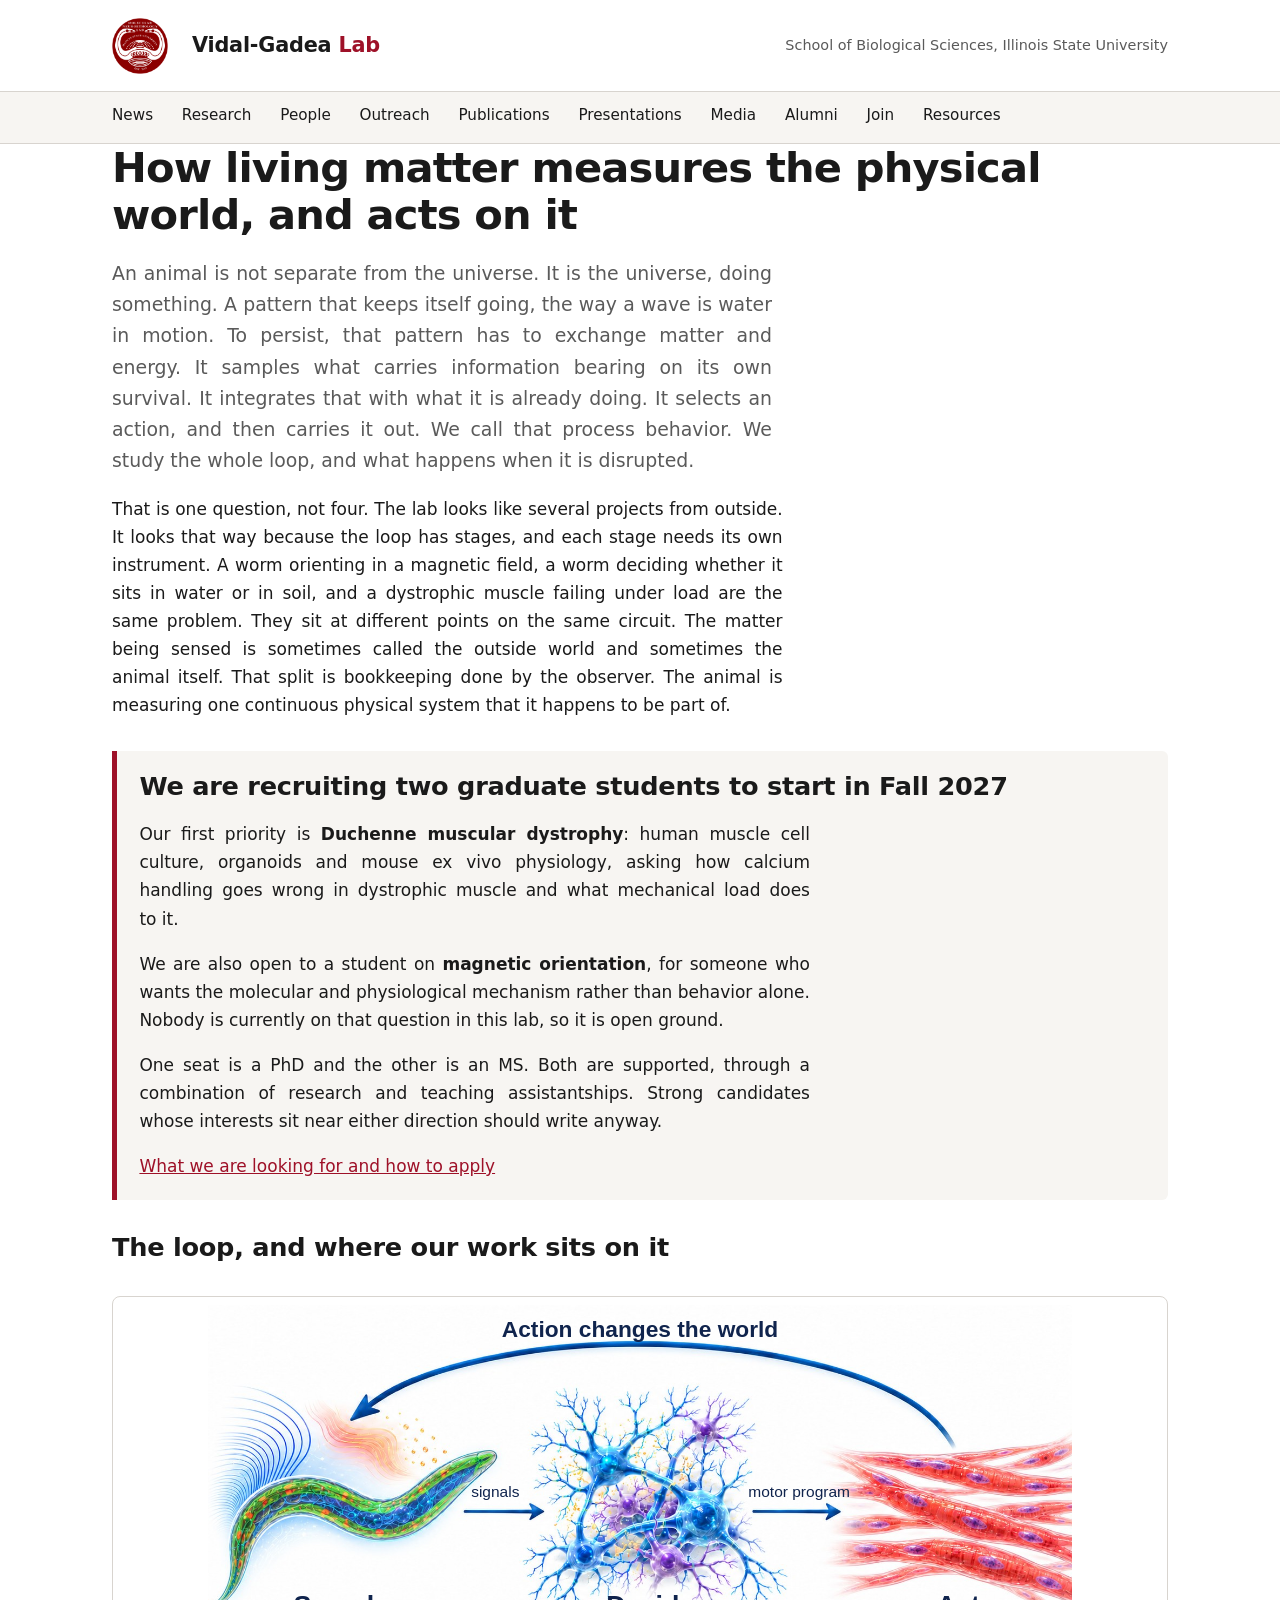
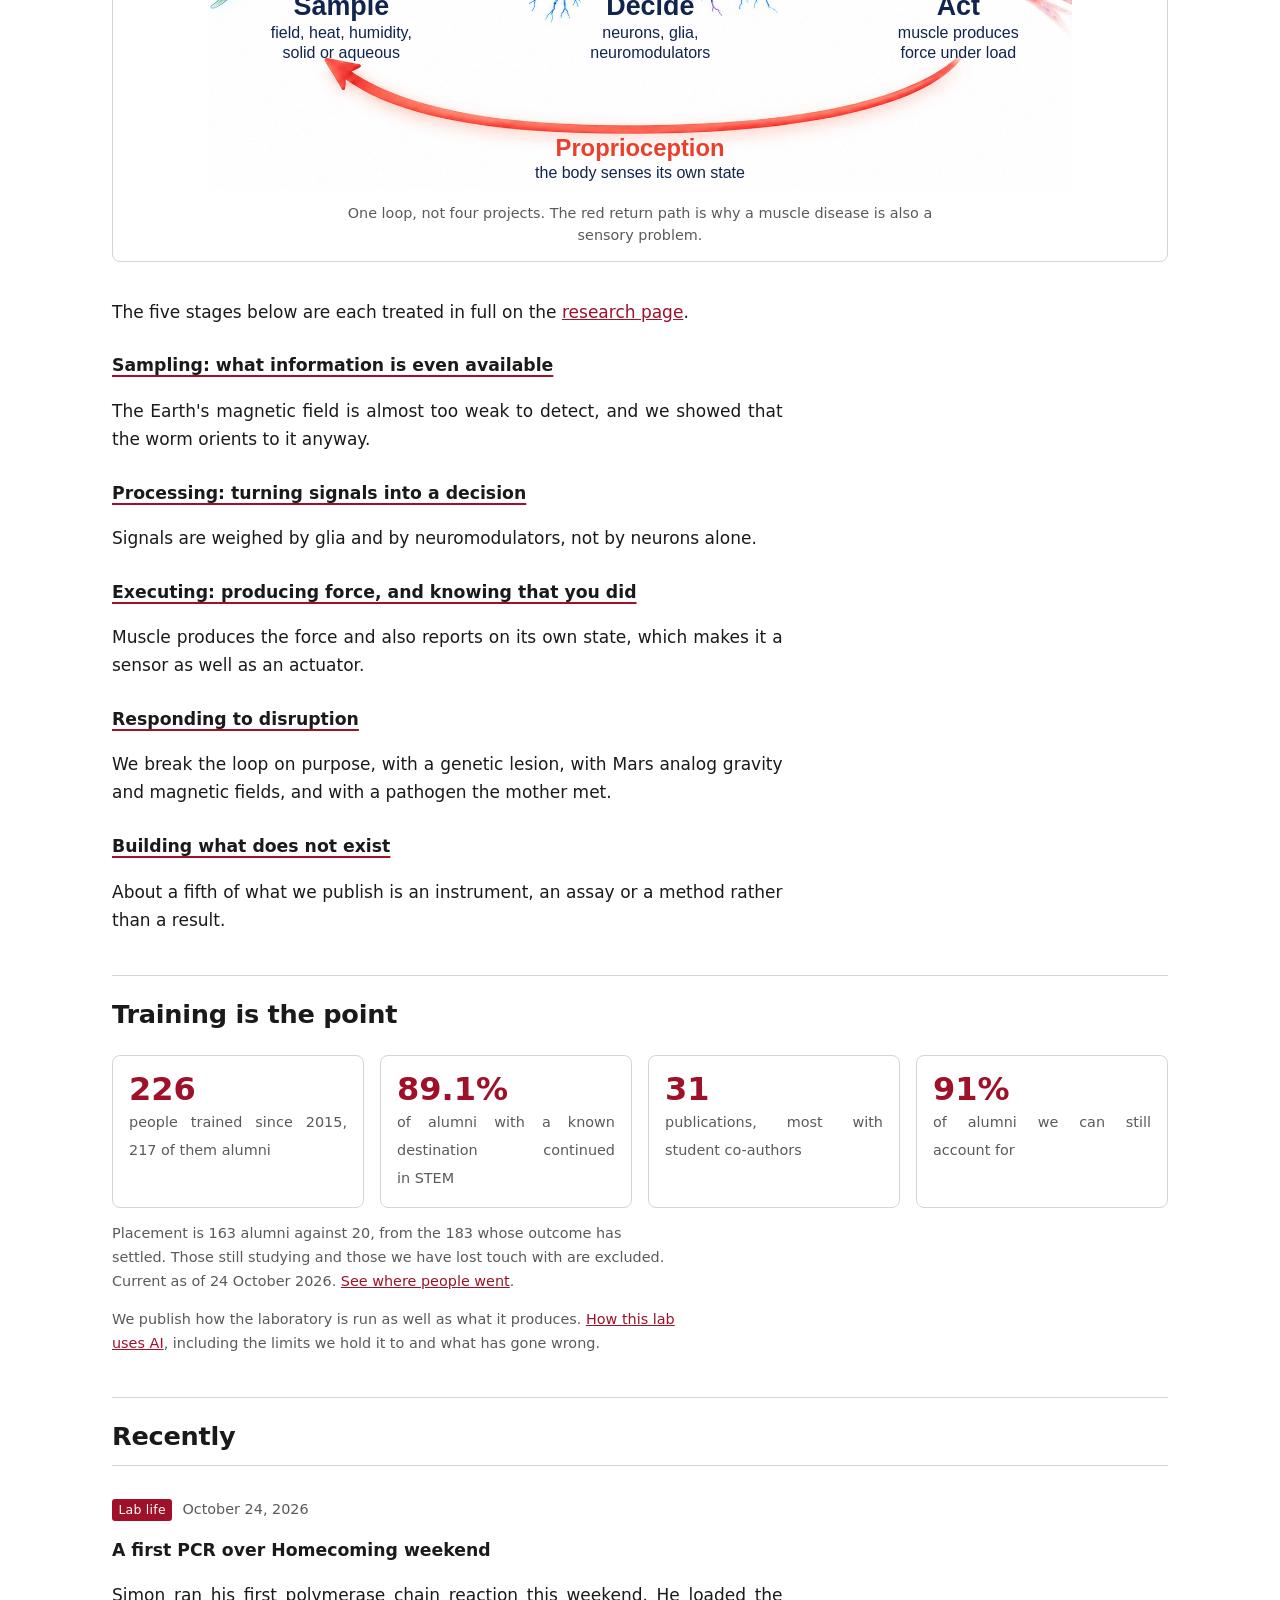
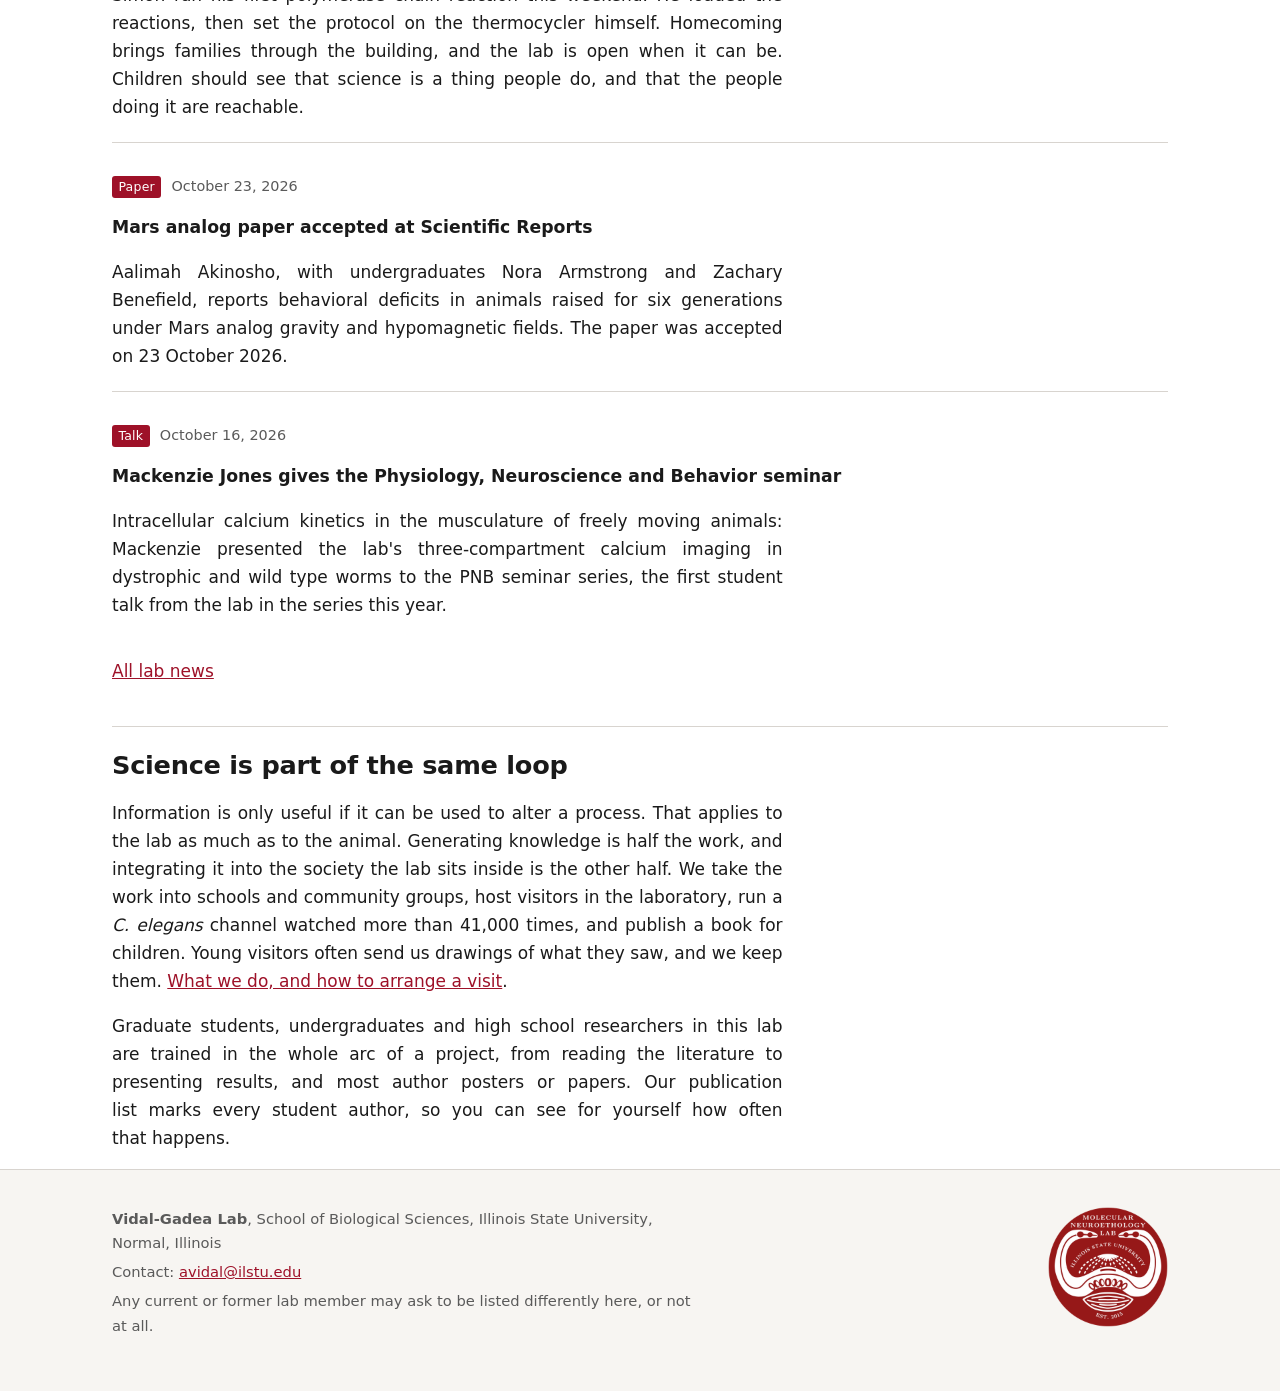
==== commit 08d435e3: "Add ai.html, a public page on how the lab uses AI A standalone page in the site template describing " ====
--- a/index.html
+++ b/index.html
@@ -143,6 +143,10 @@
   <p class="meta">Placement is 163 alumni against 20, from the 183 whose outcome has settled.
   Those still studying and those we have lost touch with are excluded. Current as of 24 October 2026.
   <a href="alumni.html">See where people went</a>.</p>
+
+  <p class="meta">We publish how the laboratory is run as well as what it produces.
+  <a href="ai.html">How this lab uses AI</a>, including the limits we hold it to and what has
+  gone wrong.</p>
 
   <h2>Recently</h2>
   <div id="homeNews"><p class="meta">Recent lab news appears here.</p></div>
--- a/style.css
+++ b/style.css
@@ -456,3 +456,12 @@
 .mediarow:not(:has(img)) { grid-template-columns: 1fr; }
 @media (max-width: 40em) { .mediarow { grid-template-columns: 5rem 1fr; } .mediarow img { width: 5rem; height: 5rem; } }
 .mediarow img.tall { height: auto; aspect-ratio: 420 / 593; }
+
+.award { color: var(--red-bright); font-weight: 700; }
+
+.fig.photo video.figvideo { display:block; width:100%; max-width:48rem; height:auto; margin:0 auto; border-radius:6px; background:#000; }
+.vidpair { display:grid; grid-template-columns:1fr 1fr; gap:.6rem; max-width:60rem; margin:0 auto; }
+.vidpair > div { position:relative; }
+.vidpair video.figvideo { max-width:none; }
+.vidlabel { position:absolute; top:.5rem; left:.6rem; background:rgba(0,0,0,.6); color:#fff; font-size:.85rem; padding:.15rem .5rem; border-radius:4px; }
+@media (max-width: 40em) { .vidpair { grid-template-columns:1fr; } }
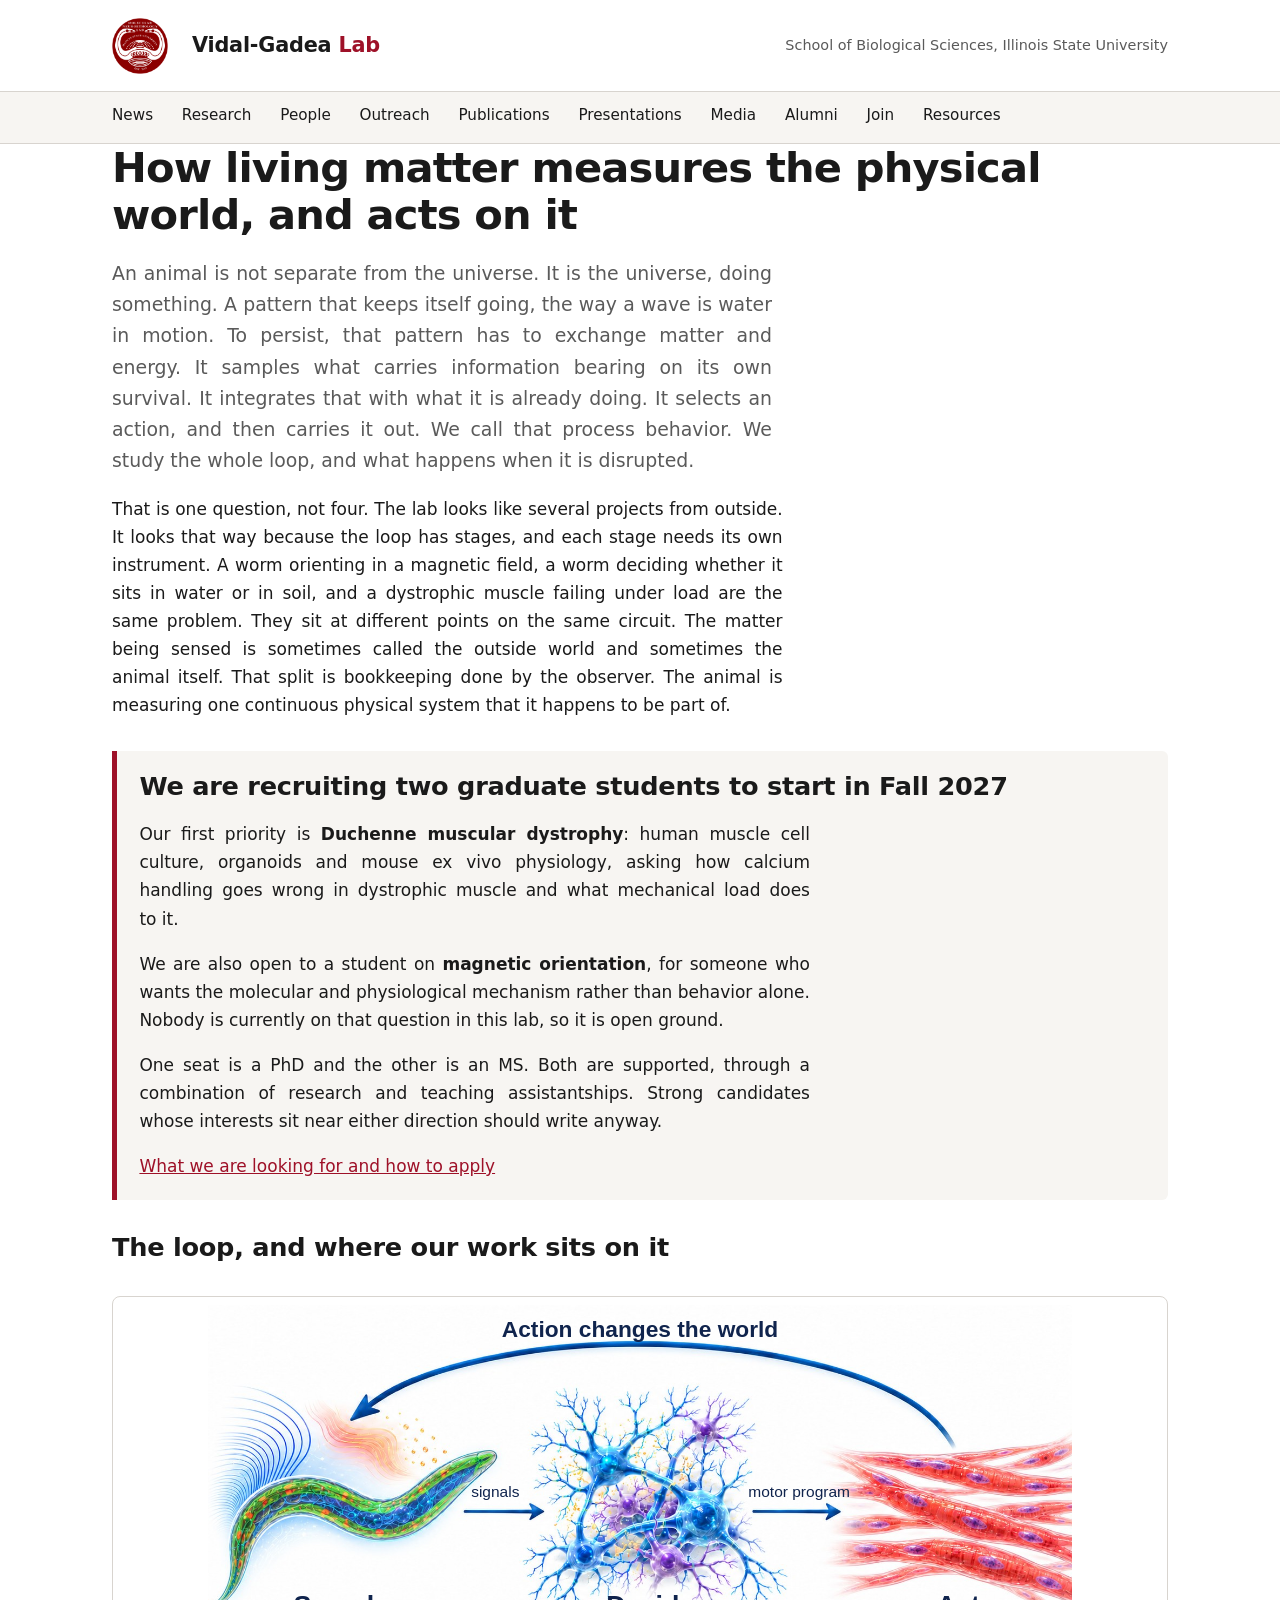
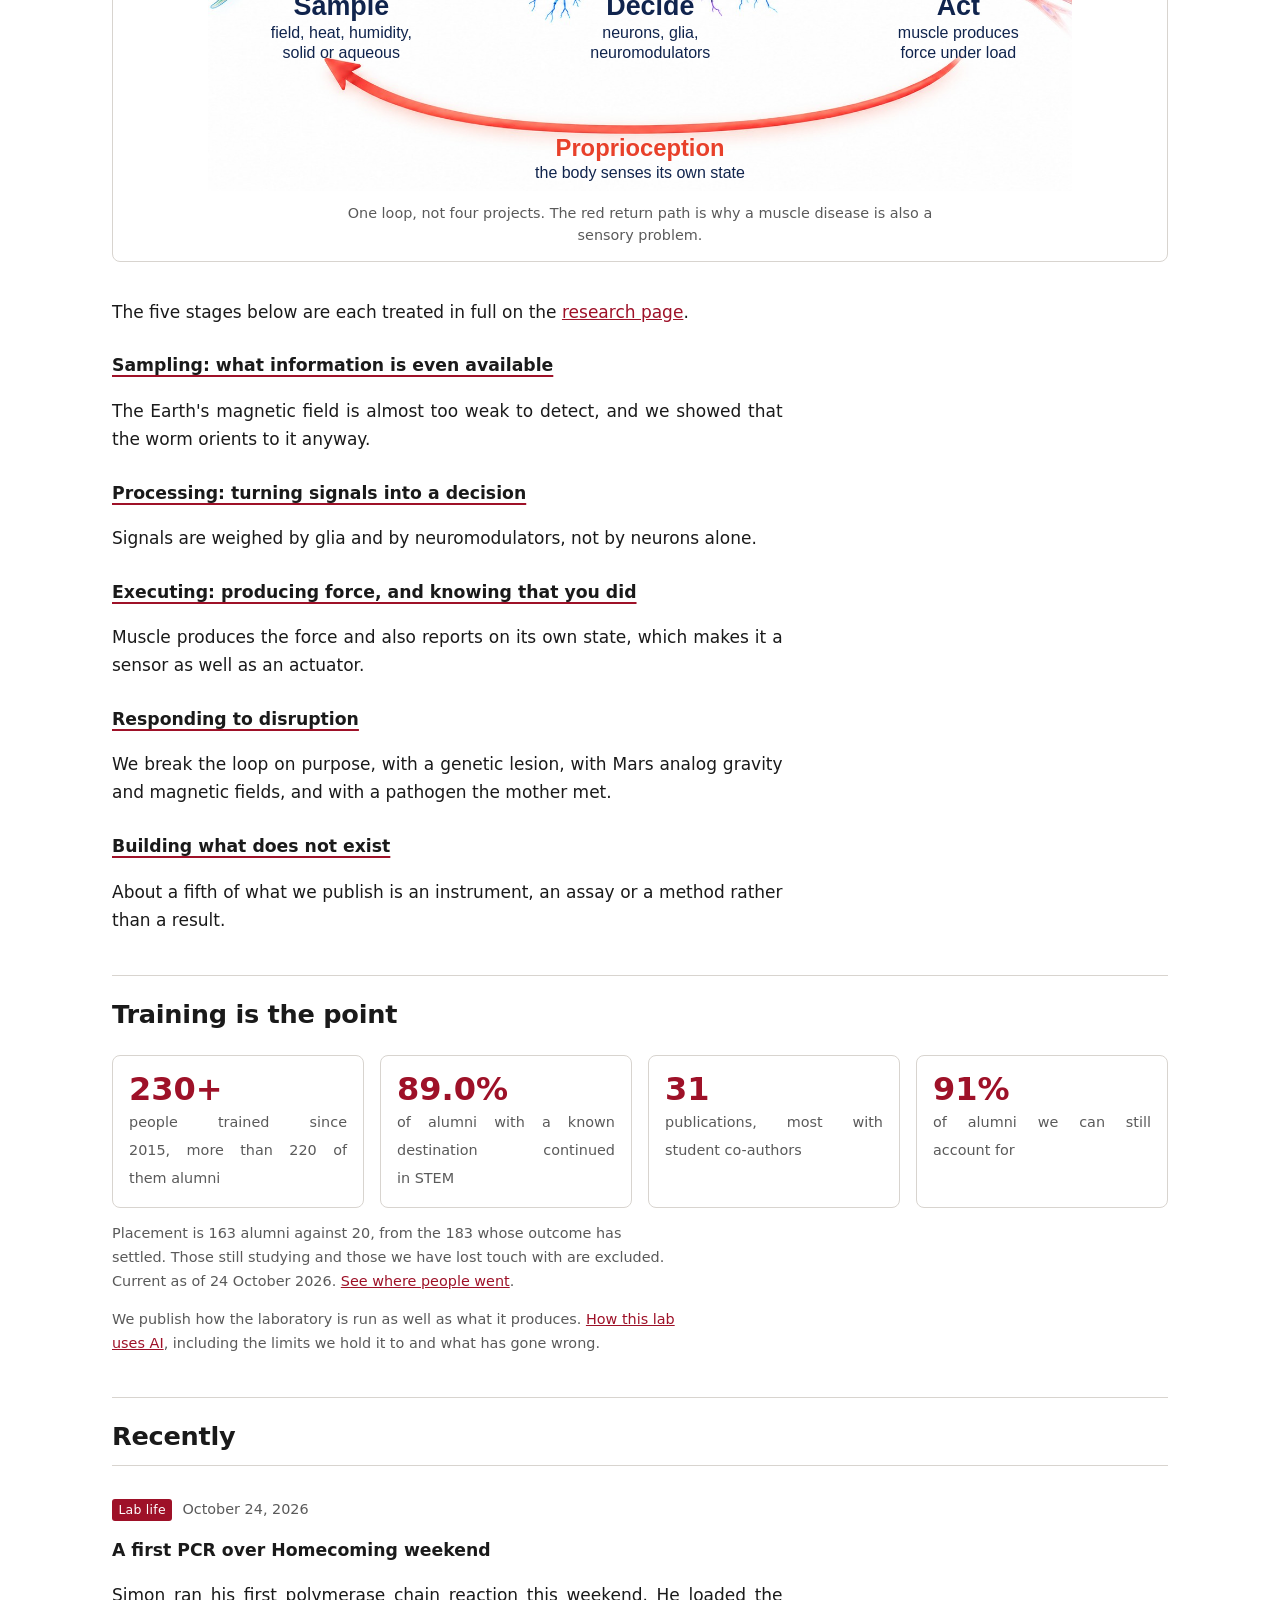
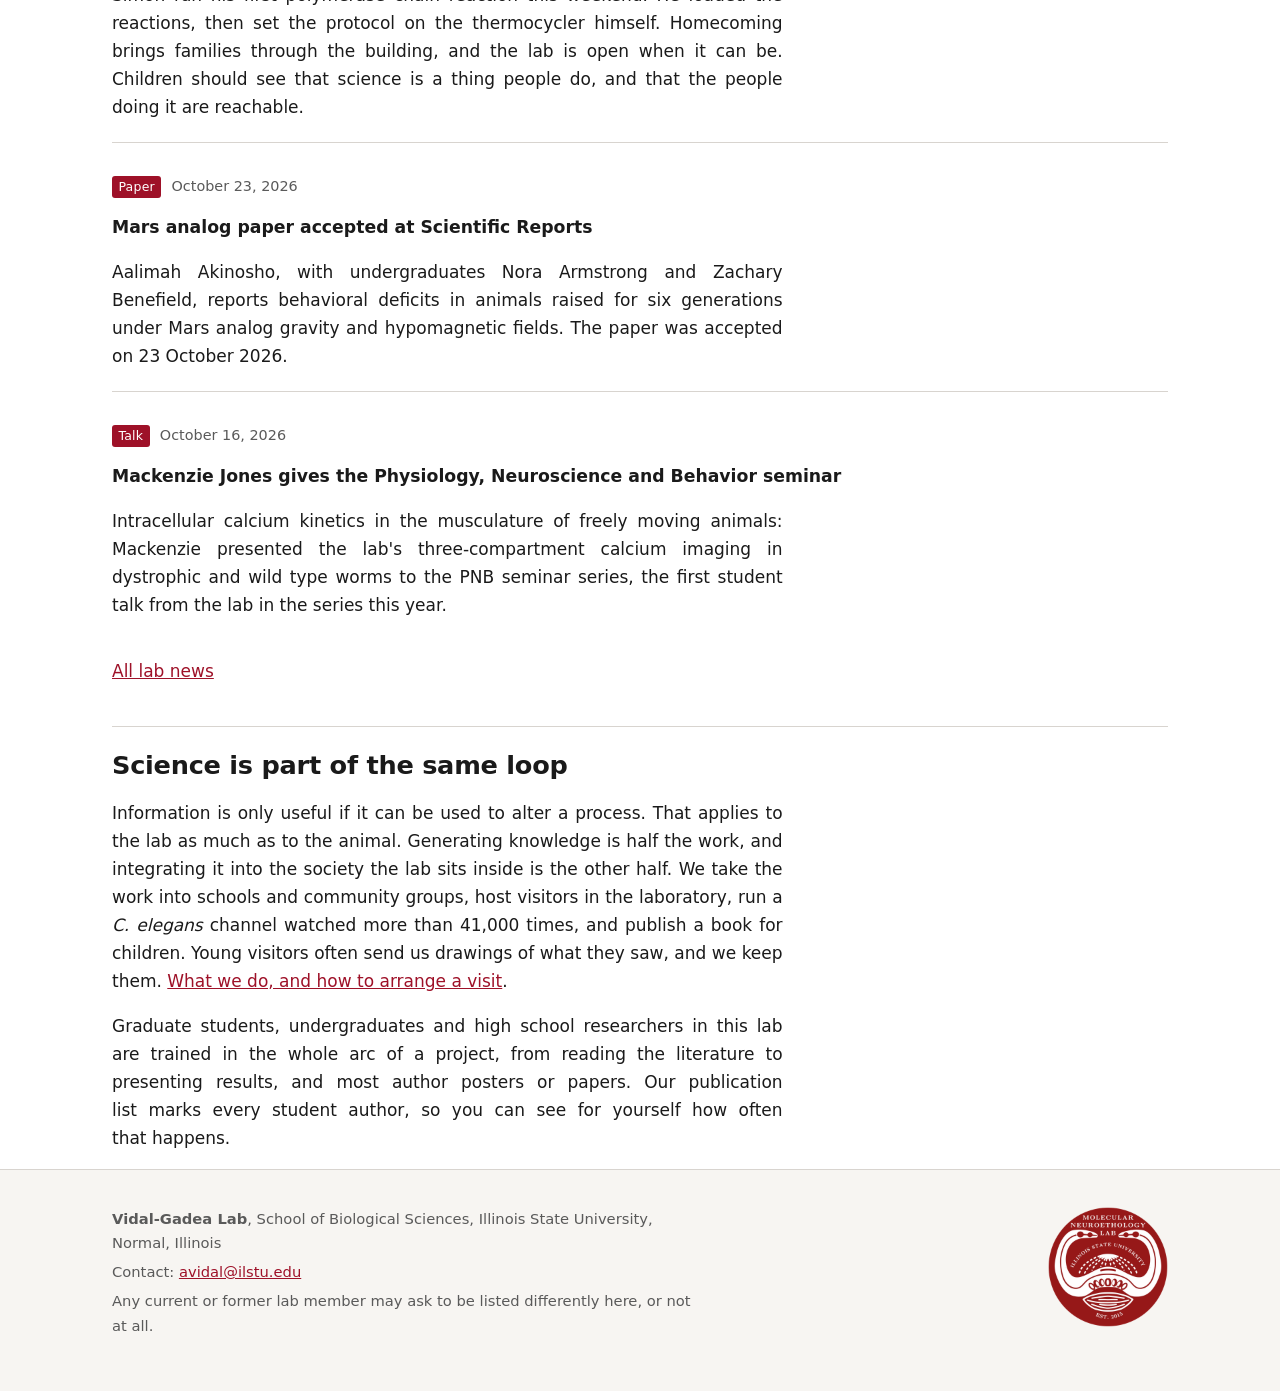
==== commit 122beffb: "Roster: 233 people, consistent with ReagentHub; headline counts published as floors AVG 2026-11-07: " ====
--- a/index.html
+++ b/index.html
@@ -135,8 +135,8 @@
   <h2>Training is the point</h2>
 
   <ul class="stats">
-    <li><span class="n">226</span><span class="k">people trained since 2015, 217 of them alumni</span></li>
-    <li><span class="n">89.1%</span><span class="k">of alumni with a known destination continued in STEM</span></li>
+    <li><span class="n">230+</span><span class="k">people trained since 2015, more than 220 of them alumni</span></li>
+    <li><span class="n">89.0%</span><span class="k">of alumni with a known destination continued in STEM</span></li>
     <li><span class="n">31</span><span class="k">publications, most with student co-authors</span></li>
     <li><span class="n">91%</span><span class="k">of alumni we can still account for</span></li>
   </ul>
